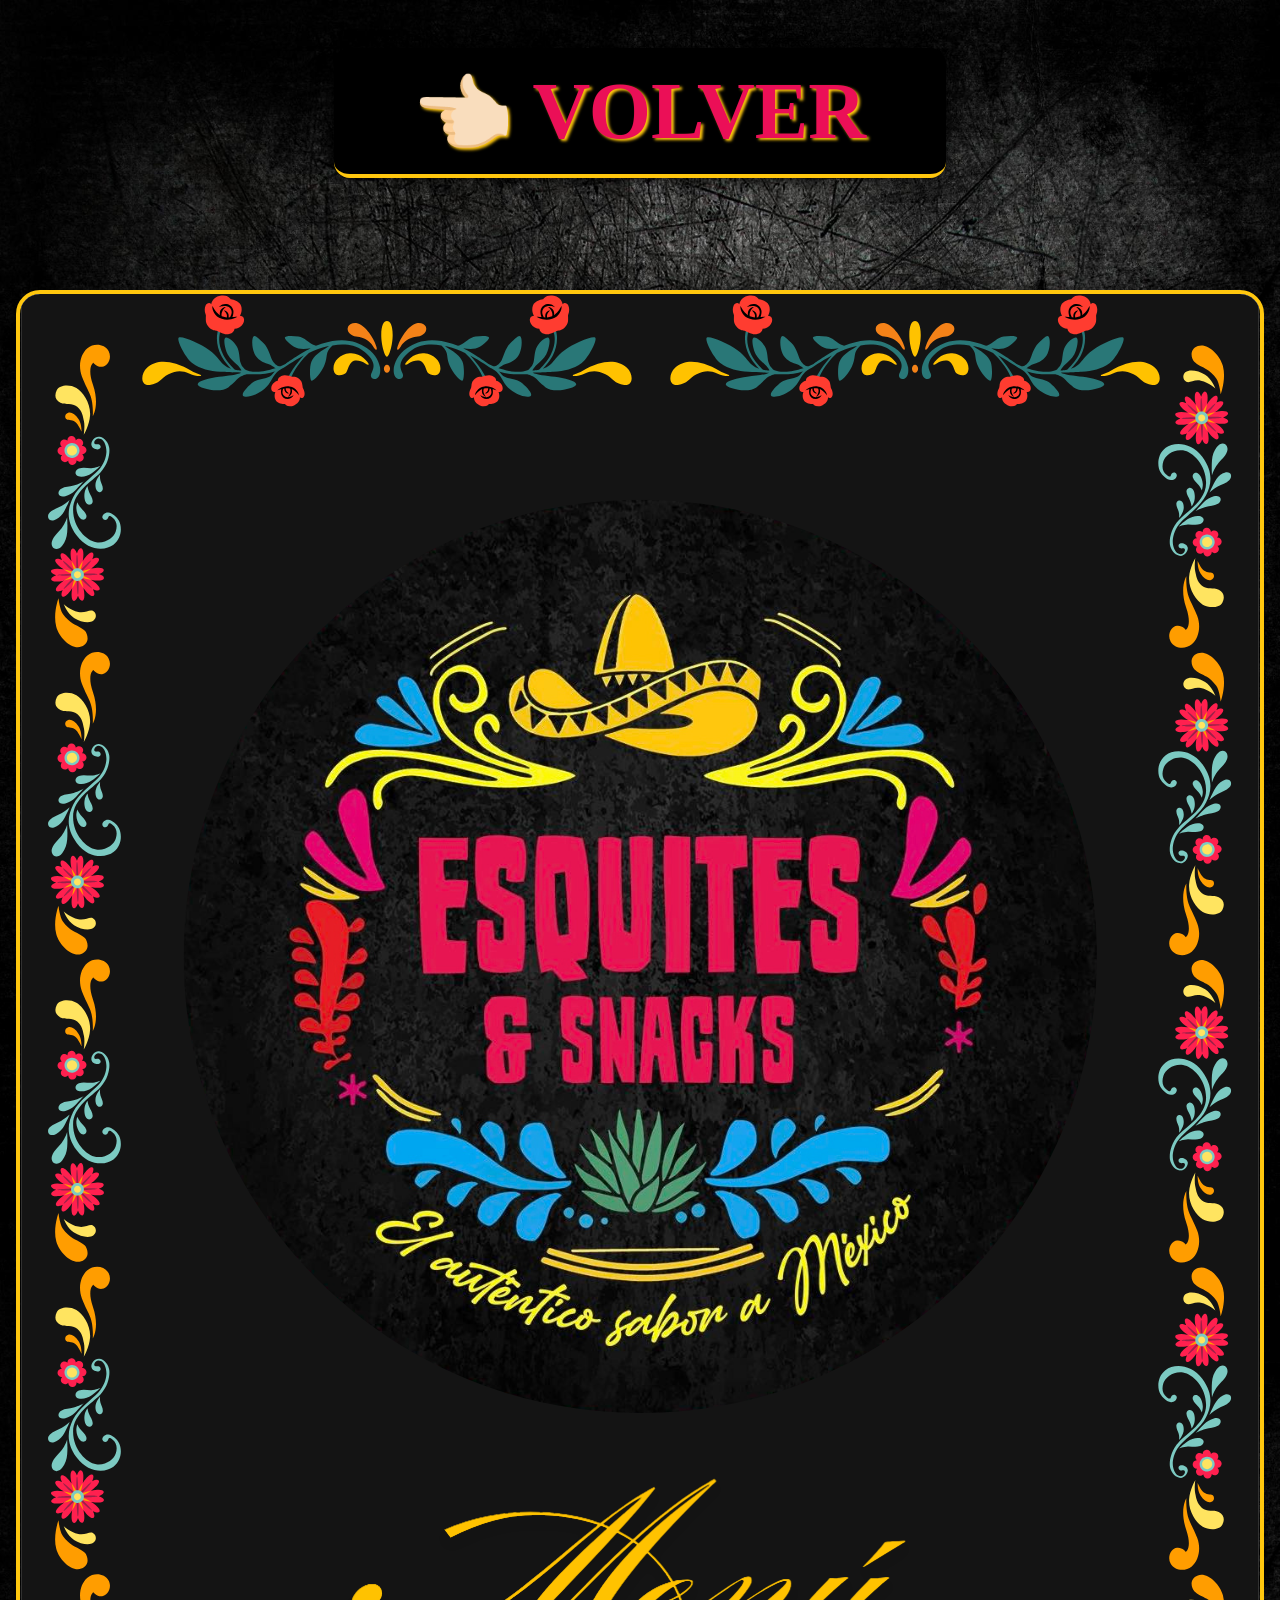
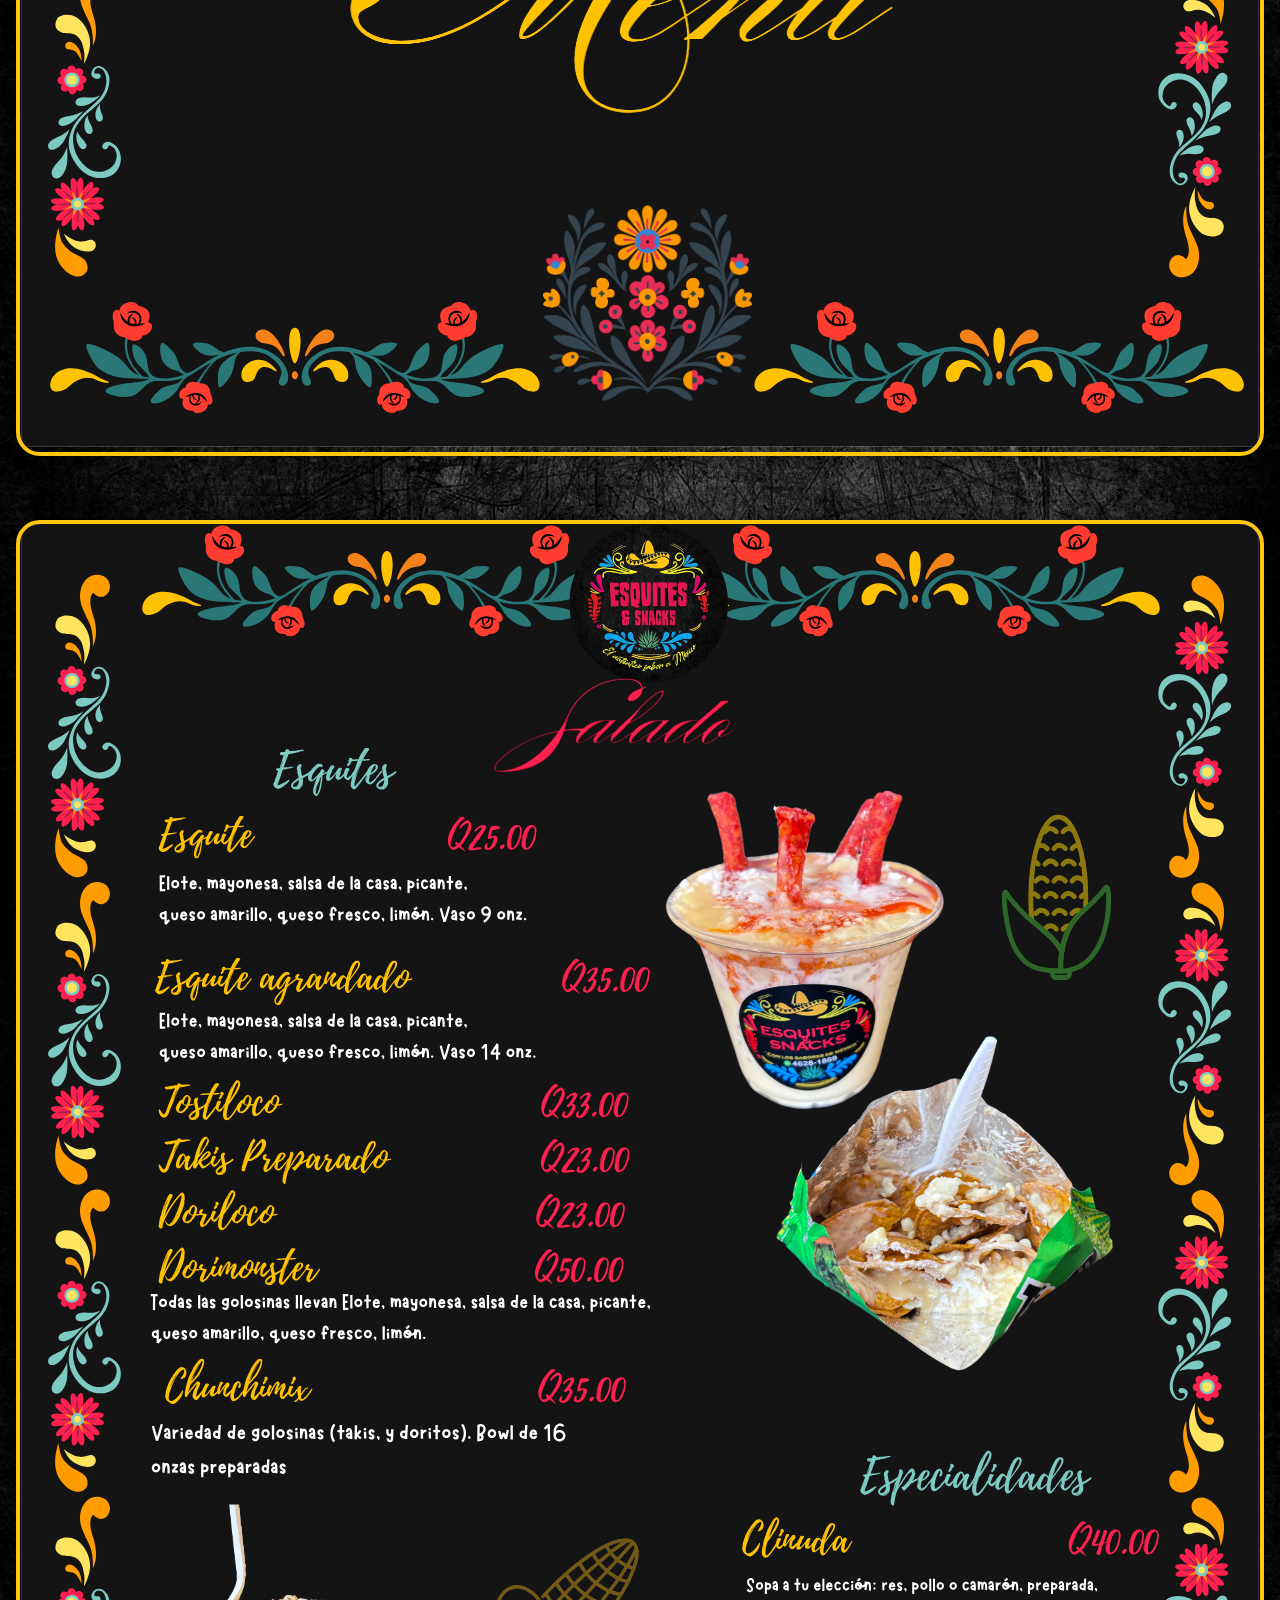
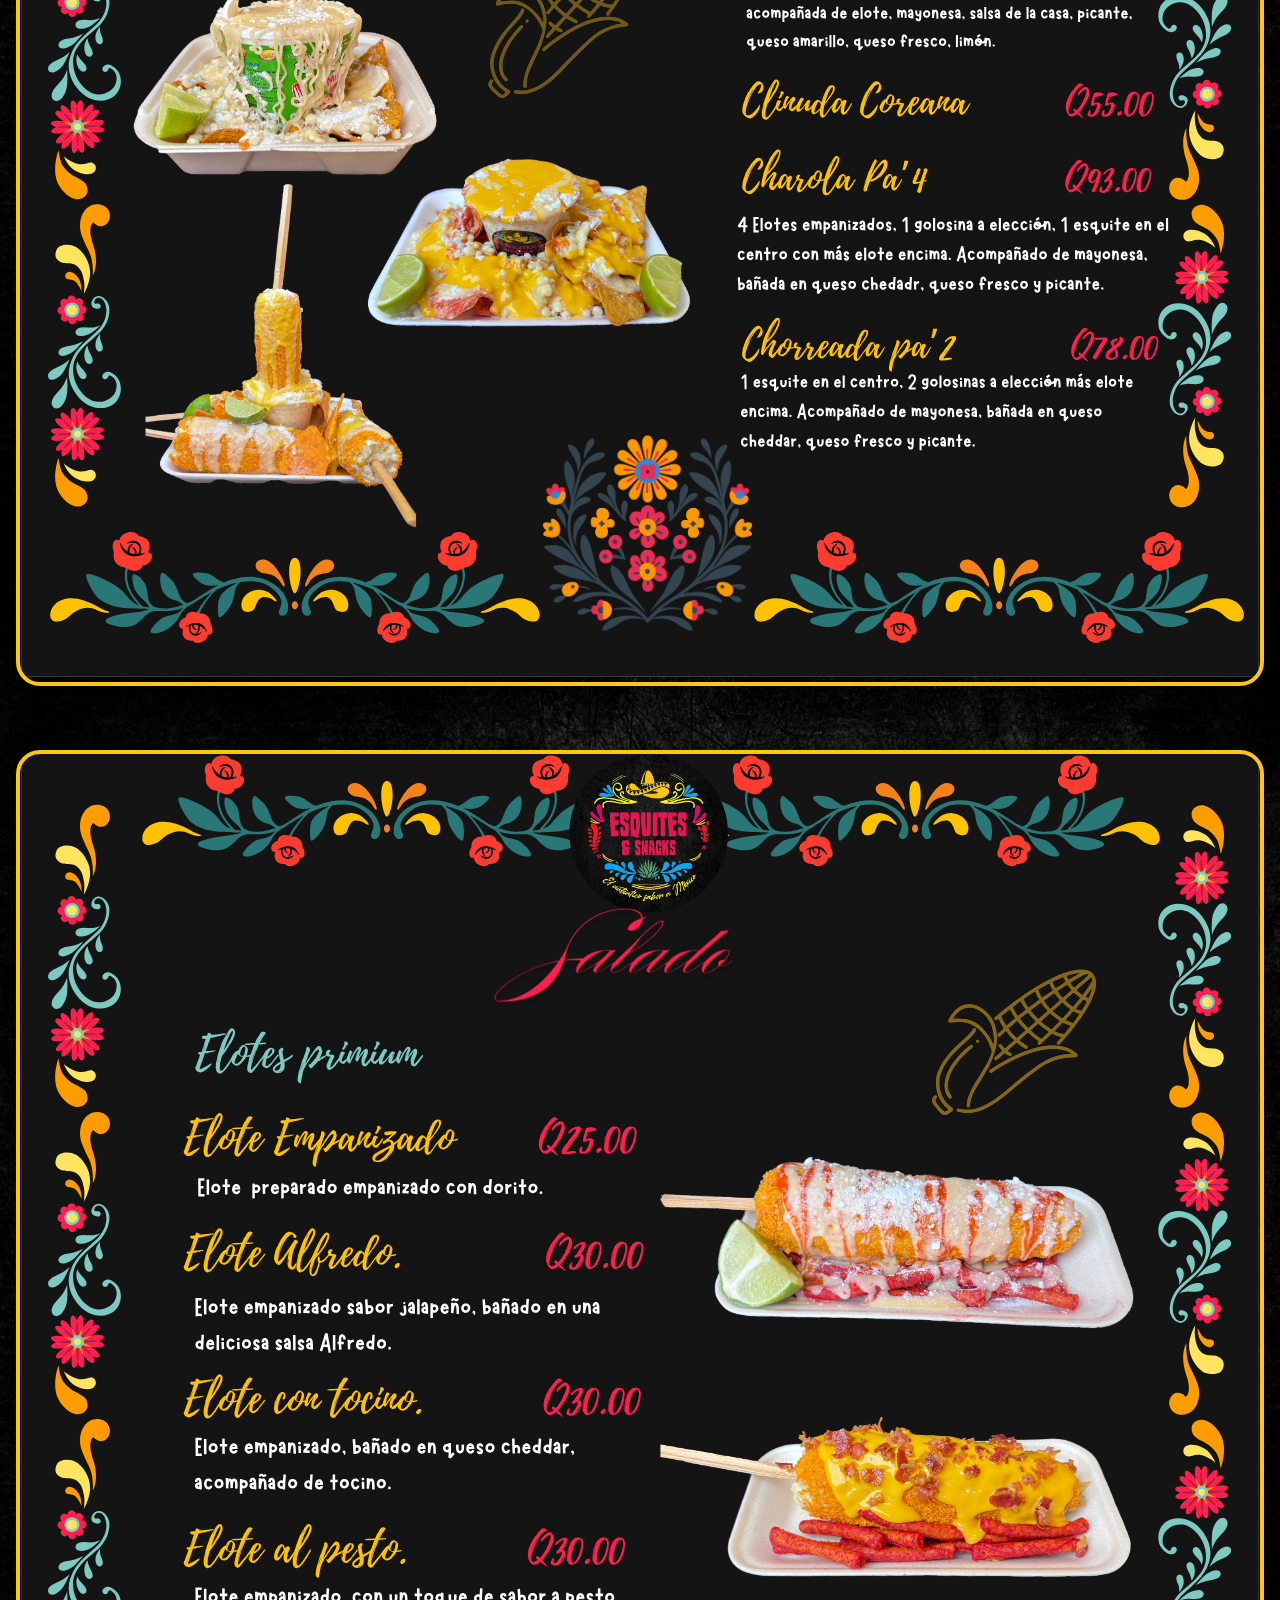
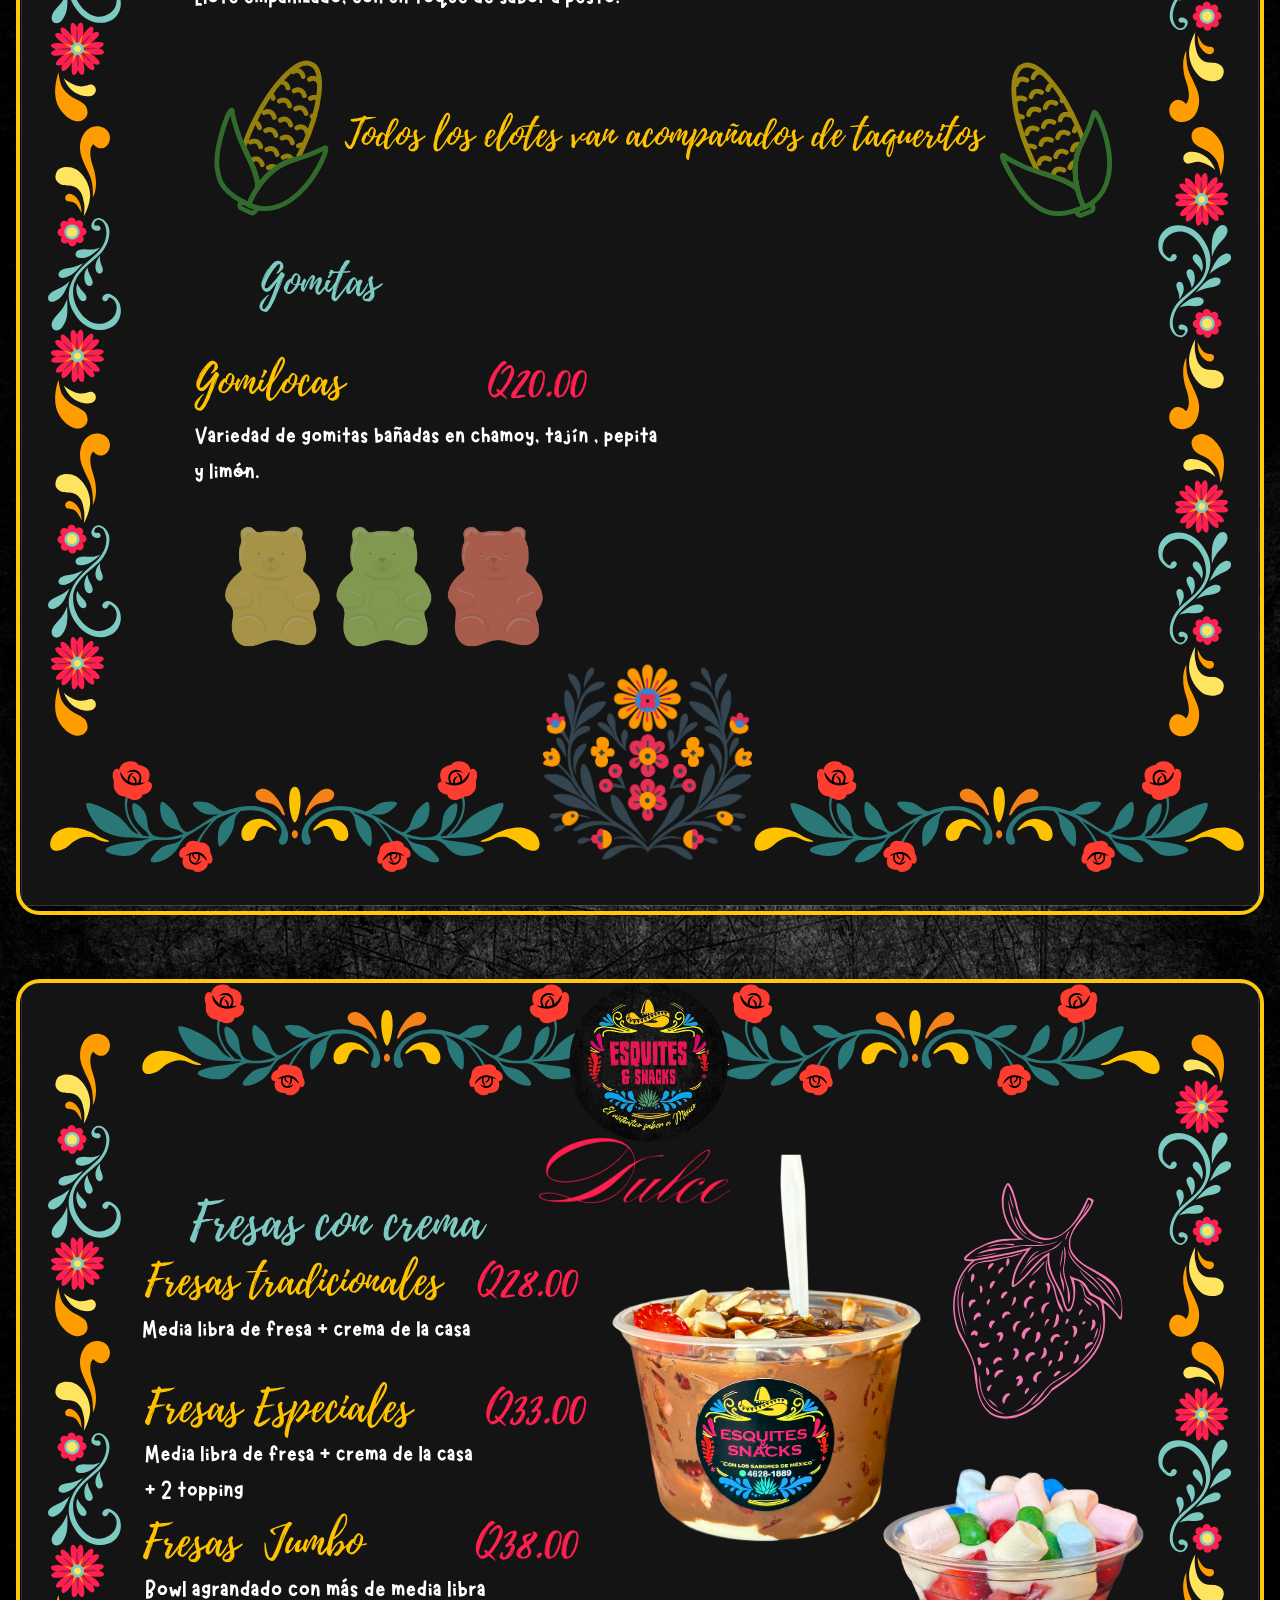
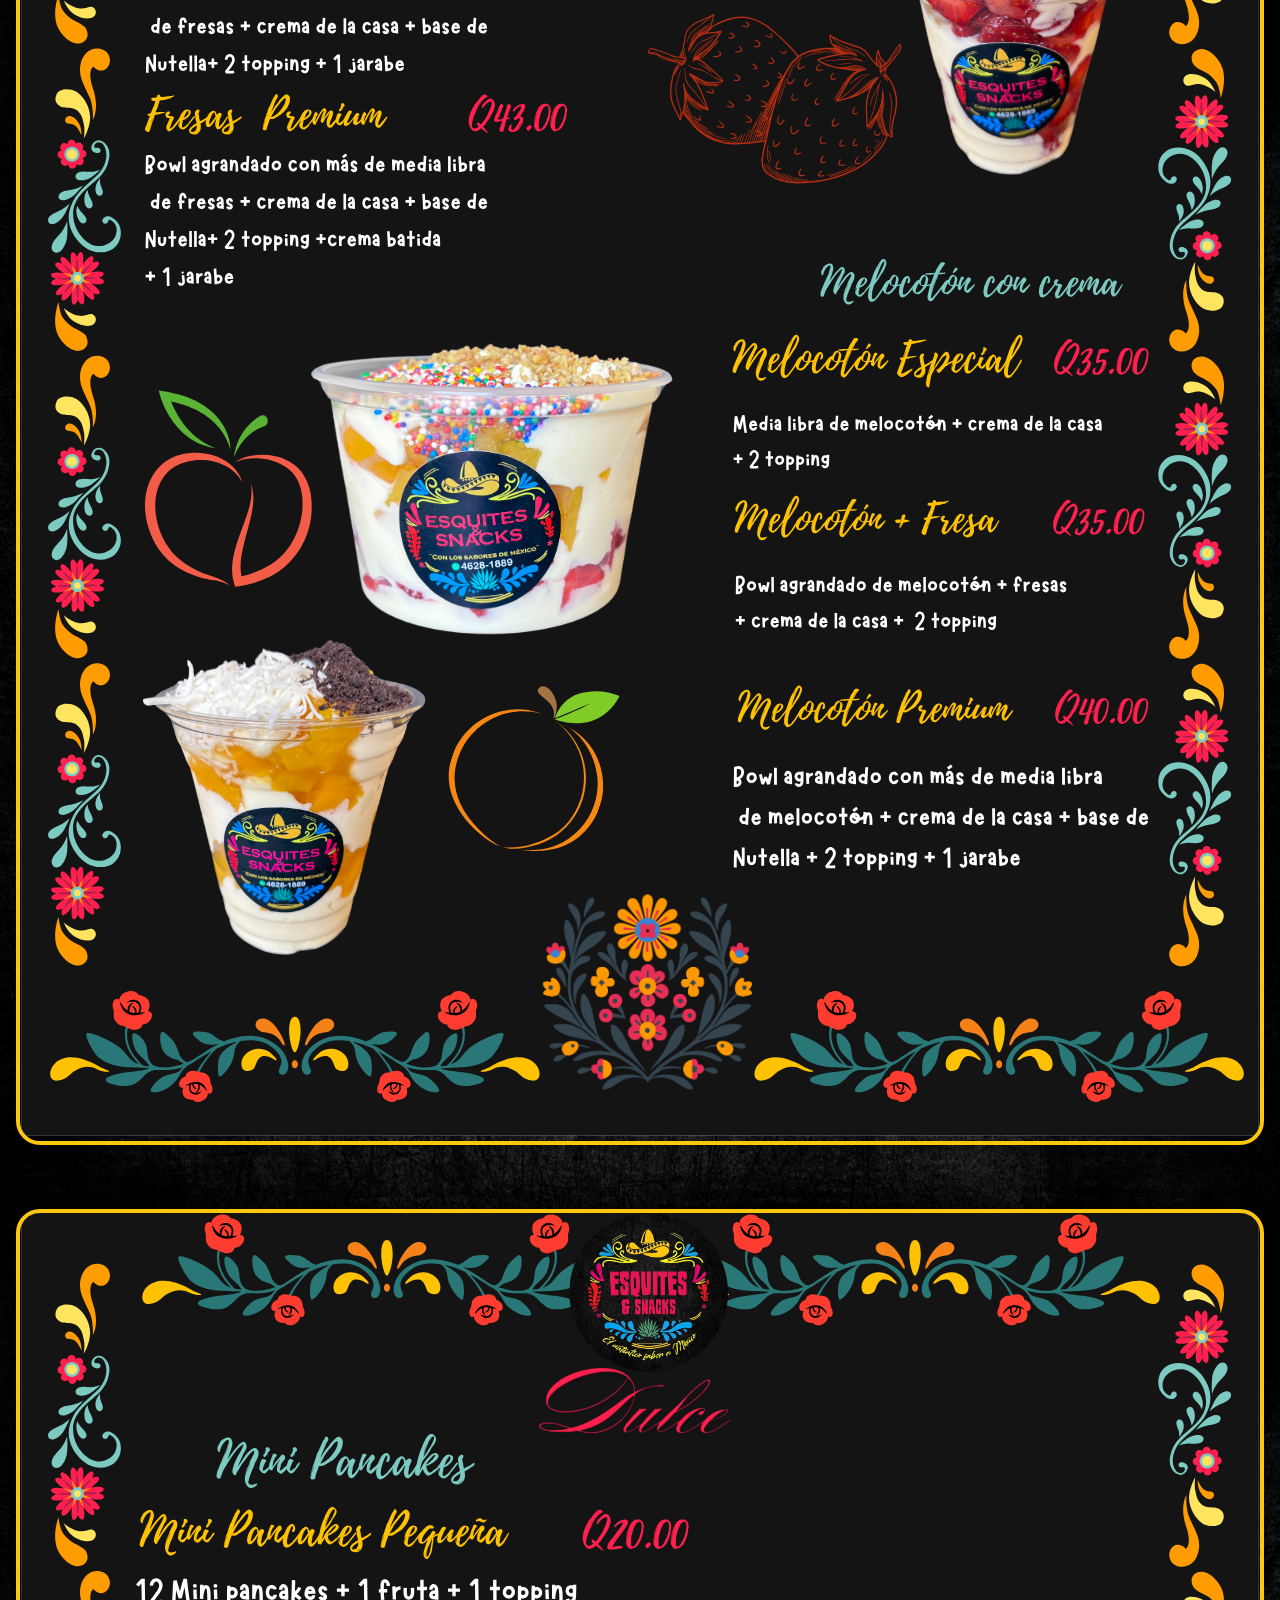
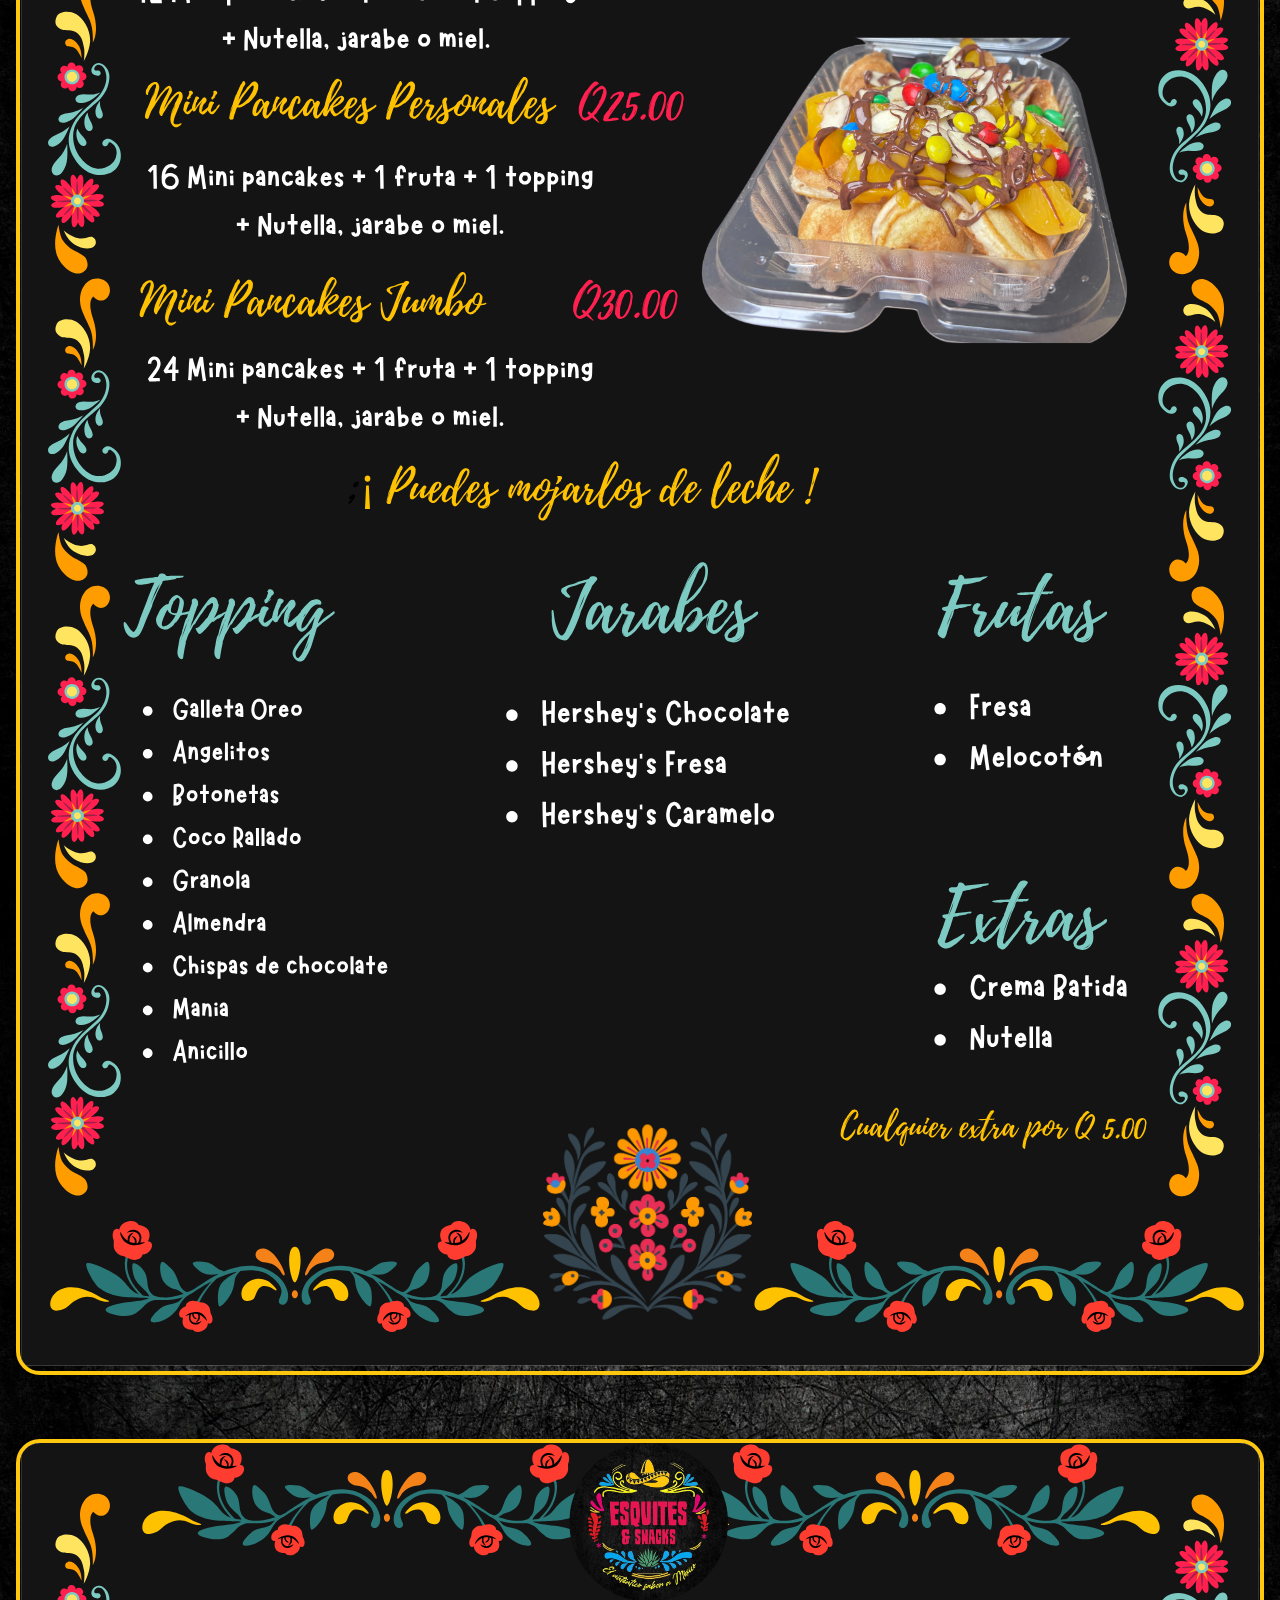
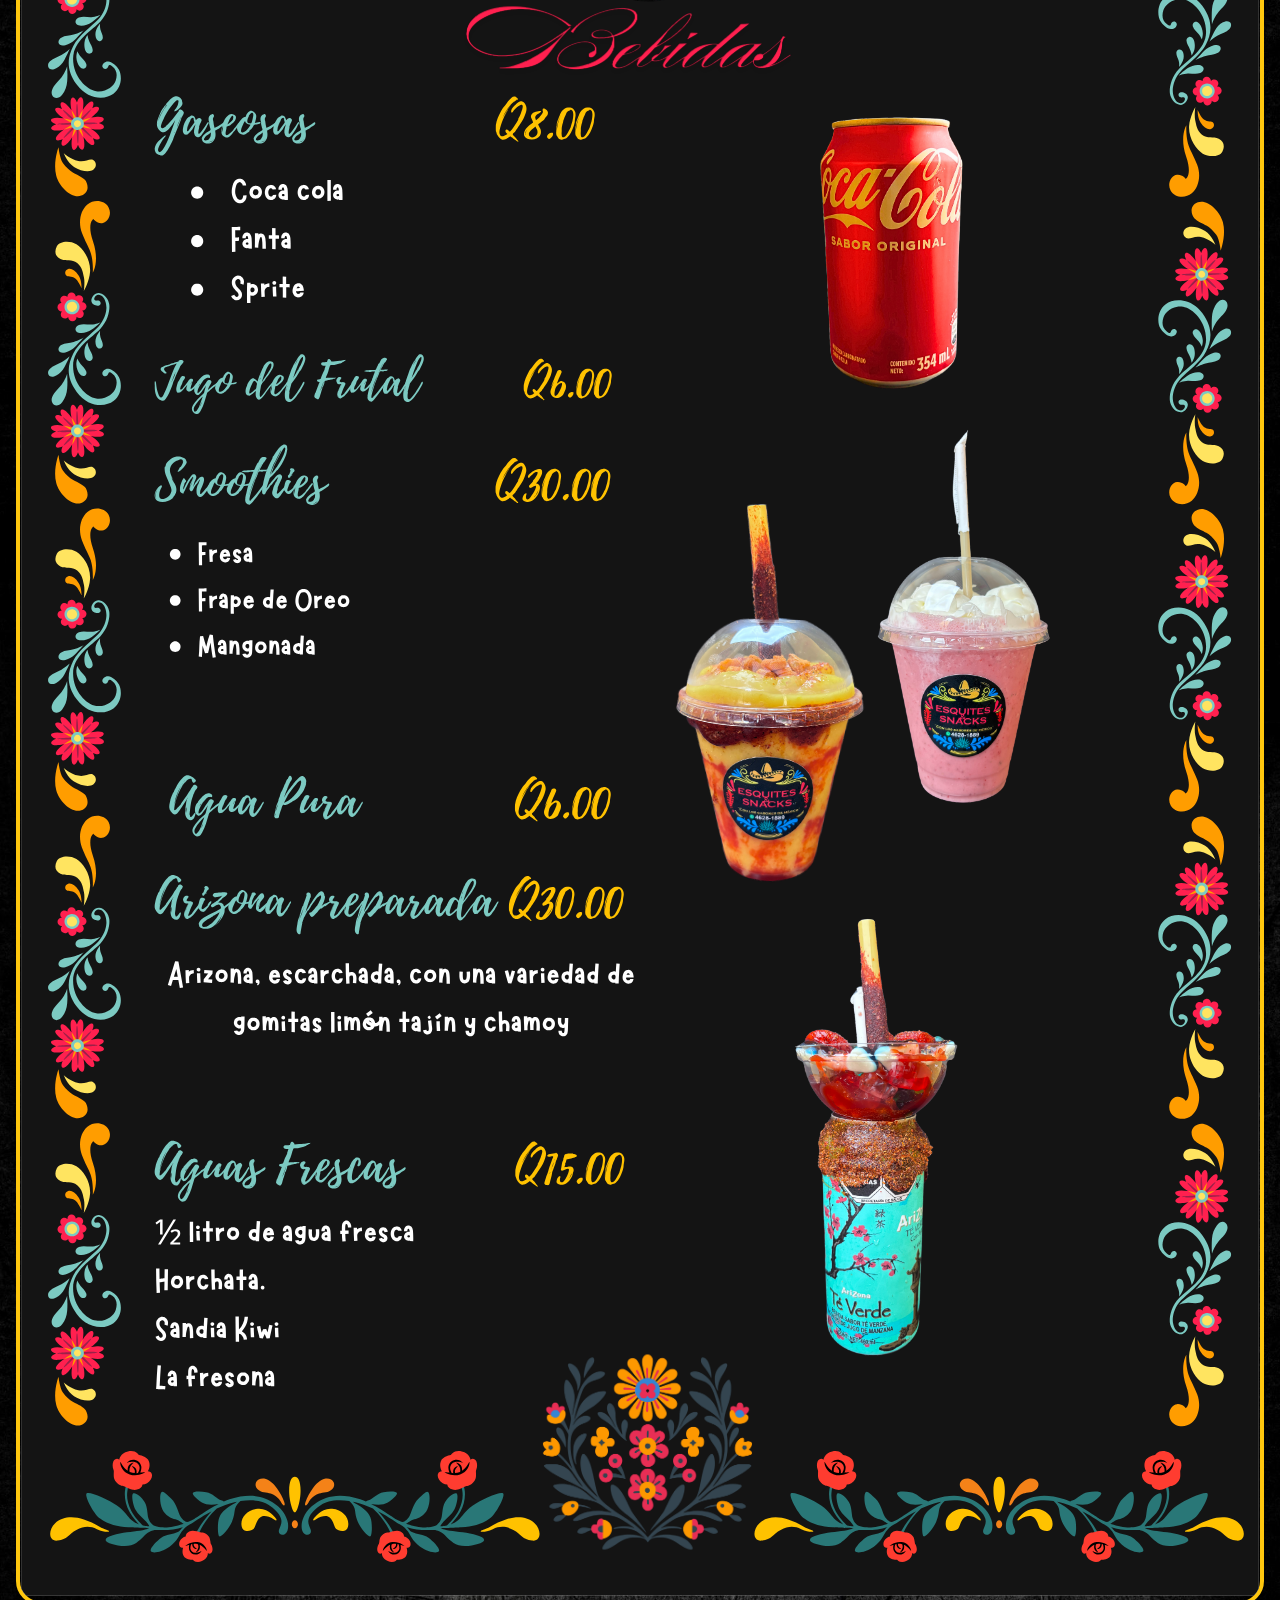
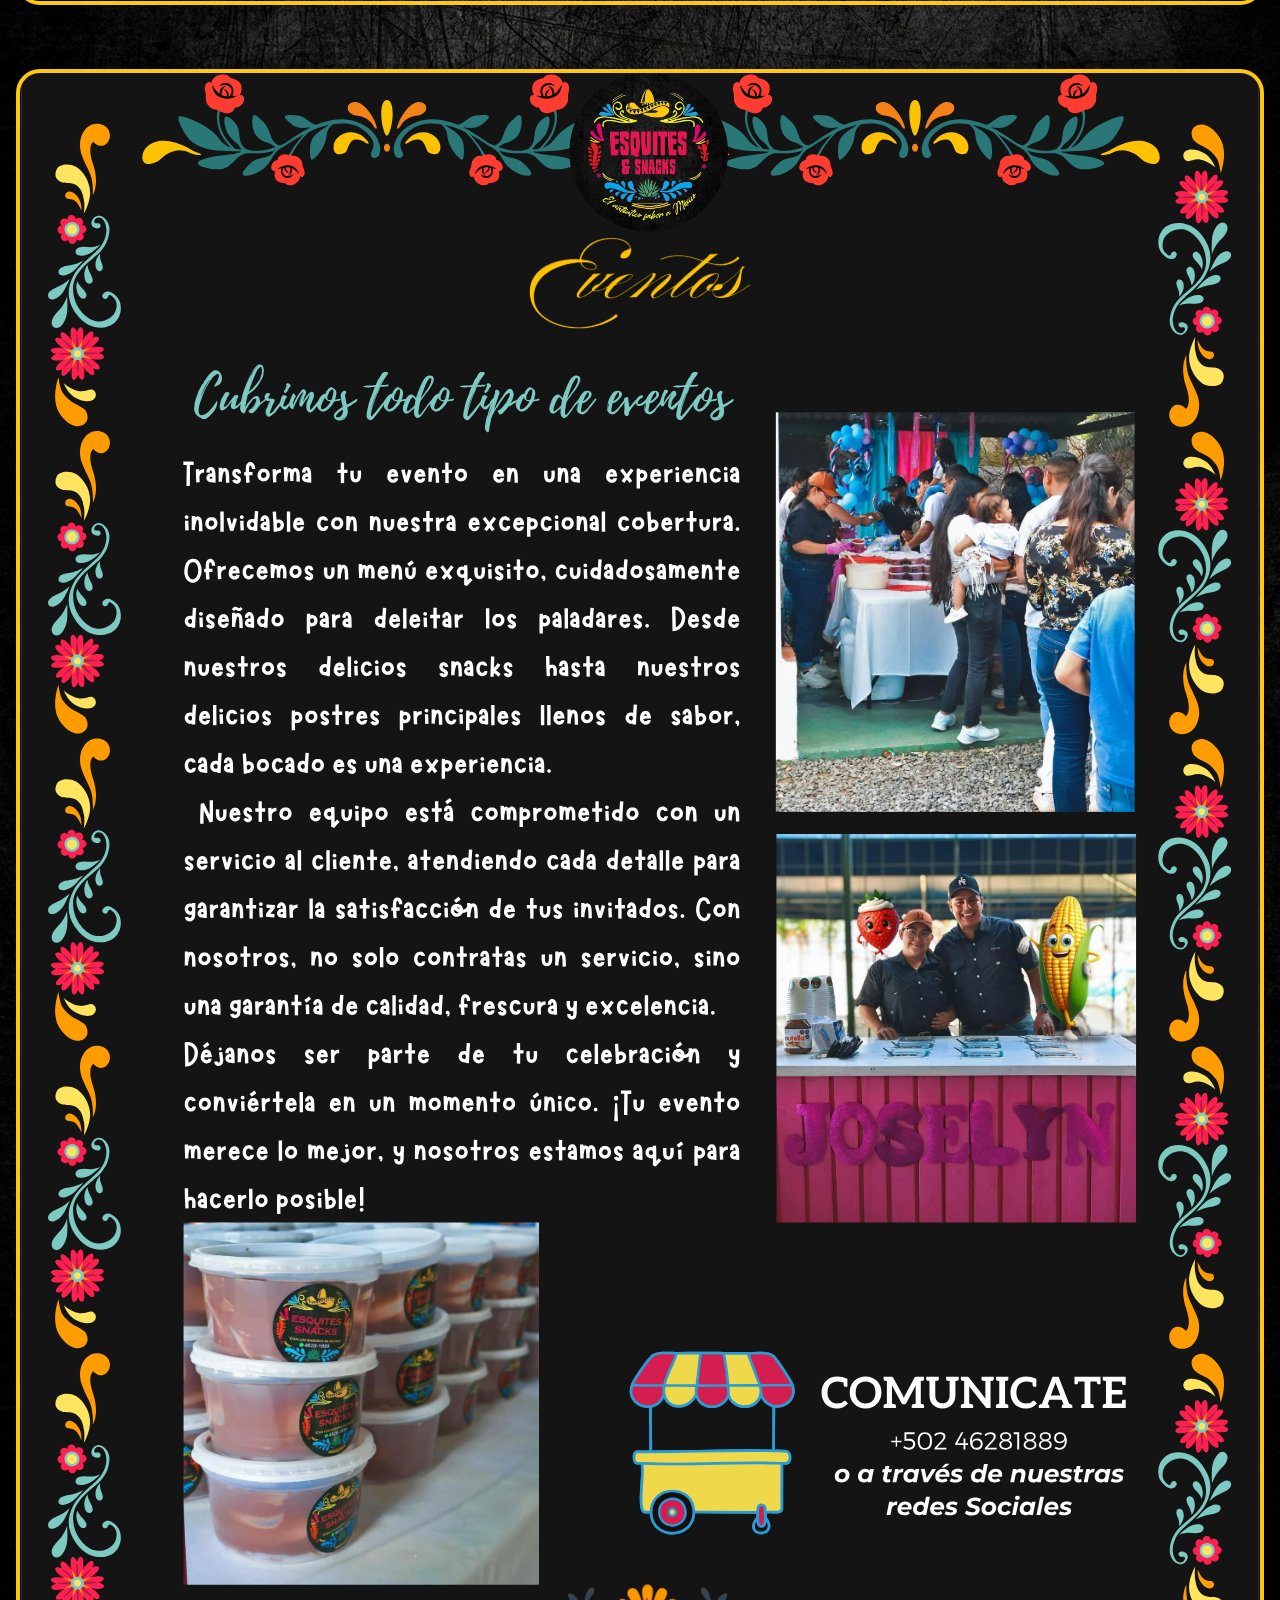
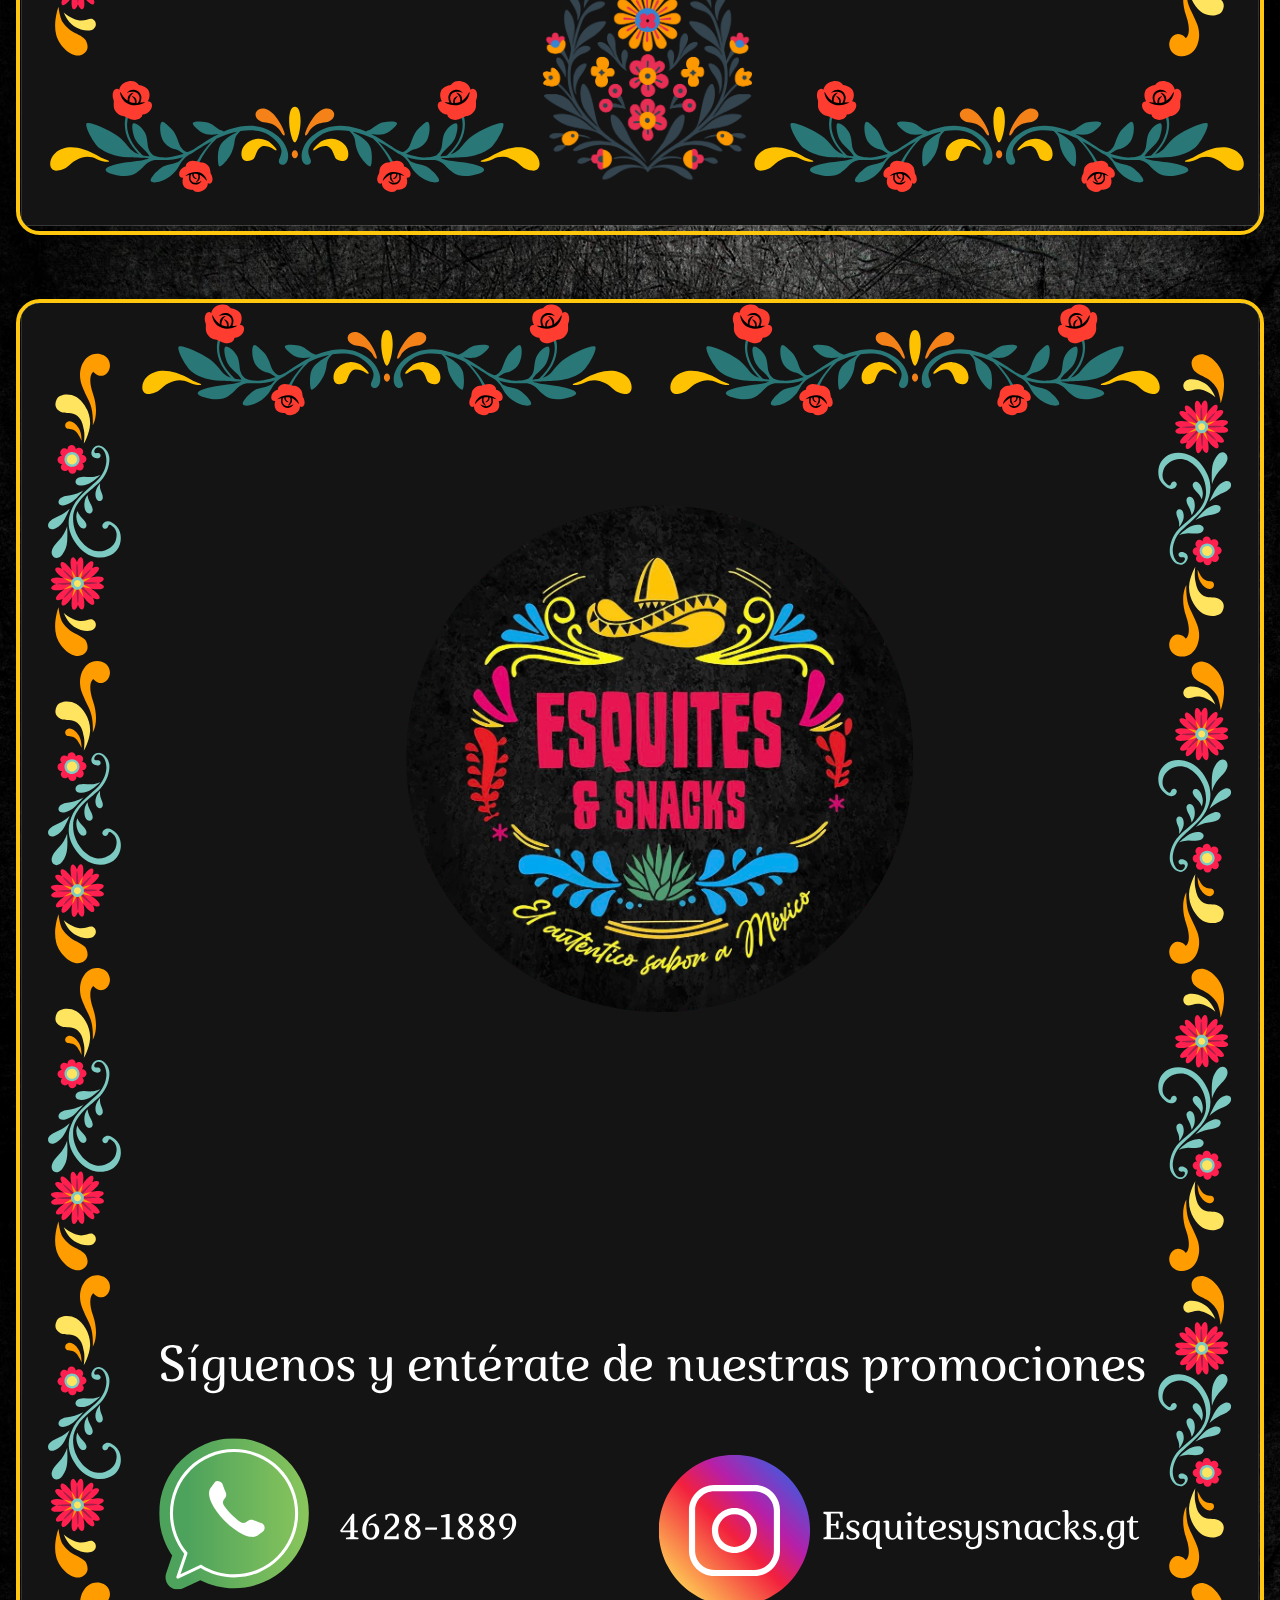
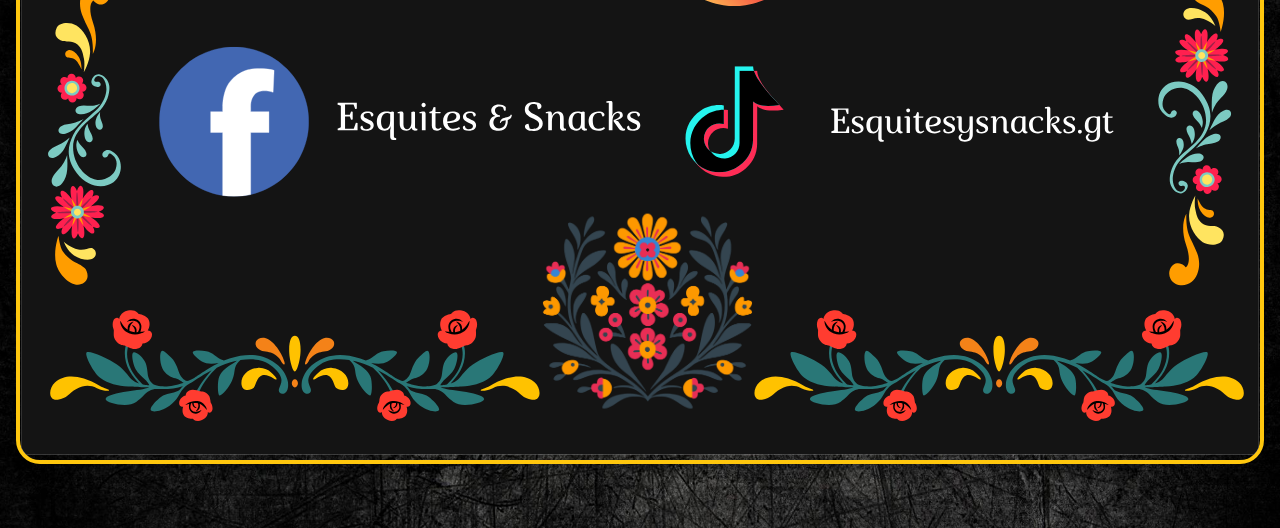
==== menu.html @ 77c2f8be "Only simple show menu" ====
<!DOCTYPE html>
<html lang="es">

<head>
    <meta charset="UTF-8">
    <title>ESQUITES & SNACKS - Menu</title>
    <link rel="stylesheet" href="/css/menu.css">
</head>

<body>

    <div class="button-container">
        <a href="/index.html">👈🏻 Volver</a>
    </div>

    <div class="book" id="book">
        <div class="page"><img src="/img/Page-01.svg" alt="Portada"></div>
        <div class="page"><img src="/img/Page-02.svg" alt="Página 1"></div>
        <div class="page"><img src="/img/Page-03.svg" alt="Página 2"></div>
        <div class="page"><img src="/img/Page-04.svg" alt="Página 3"></div>
        <div class="page"><img src="/img/Page-05.svg" alt="Página 3"></div>
        <div class="page"><img src="/img/Page-06.svg" alt="Página 3"></div>
        <div class="page"><img src="/img/Page-07.svg" alt="Página 3"></div>
        <div class="page"><img src="/img/Page-08.svg" alt="Contraportada"></div>
    </div>

    <script></script>

</body>

</html>
---- css/menu.css ----
body {
    padding: 0;
    margin: 0;
    background-color: #8a8a8a;
    display: flex;
    justify-content: center;
    flex-direction: column;
    background-image: url(../img/background_lg.jpg);
    background-repeat: repeat-y;
    background-size: contain;
}

.book {
    padding: 0 1rem;
}

.book .page {
    margin: 4rem 0;
    box-shadow: 0 0 1rem rgba(0, 0, 0, 0.5);
    border-radius: 1.5rem;
    overflow: hidden;
    border: .3rem solid #ffc70e;
}

.book .page img {
    width: 100%;
}

.button-container {
    display: flex;
    justify-content: center;
    align-items: center;
    margin: 3rem 0;
    padding: 0;
}

.button-container a {
    text-decoration: unset;
    text-transform: uppercase;
    text-shadow: .15rem .15rem 3px #ffc70e;
    background: #000000;
    padding: 1rem 5rem;
    font-size: 5rem;
    font-weight: bold;
    color: #eb0f57;
    border-radius: 1rem;
    box-shadow: 0 0 1rem #000000;
    border-bottom: .3rem solid #ffc70e;
}
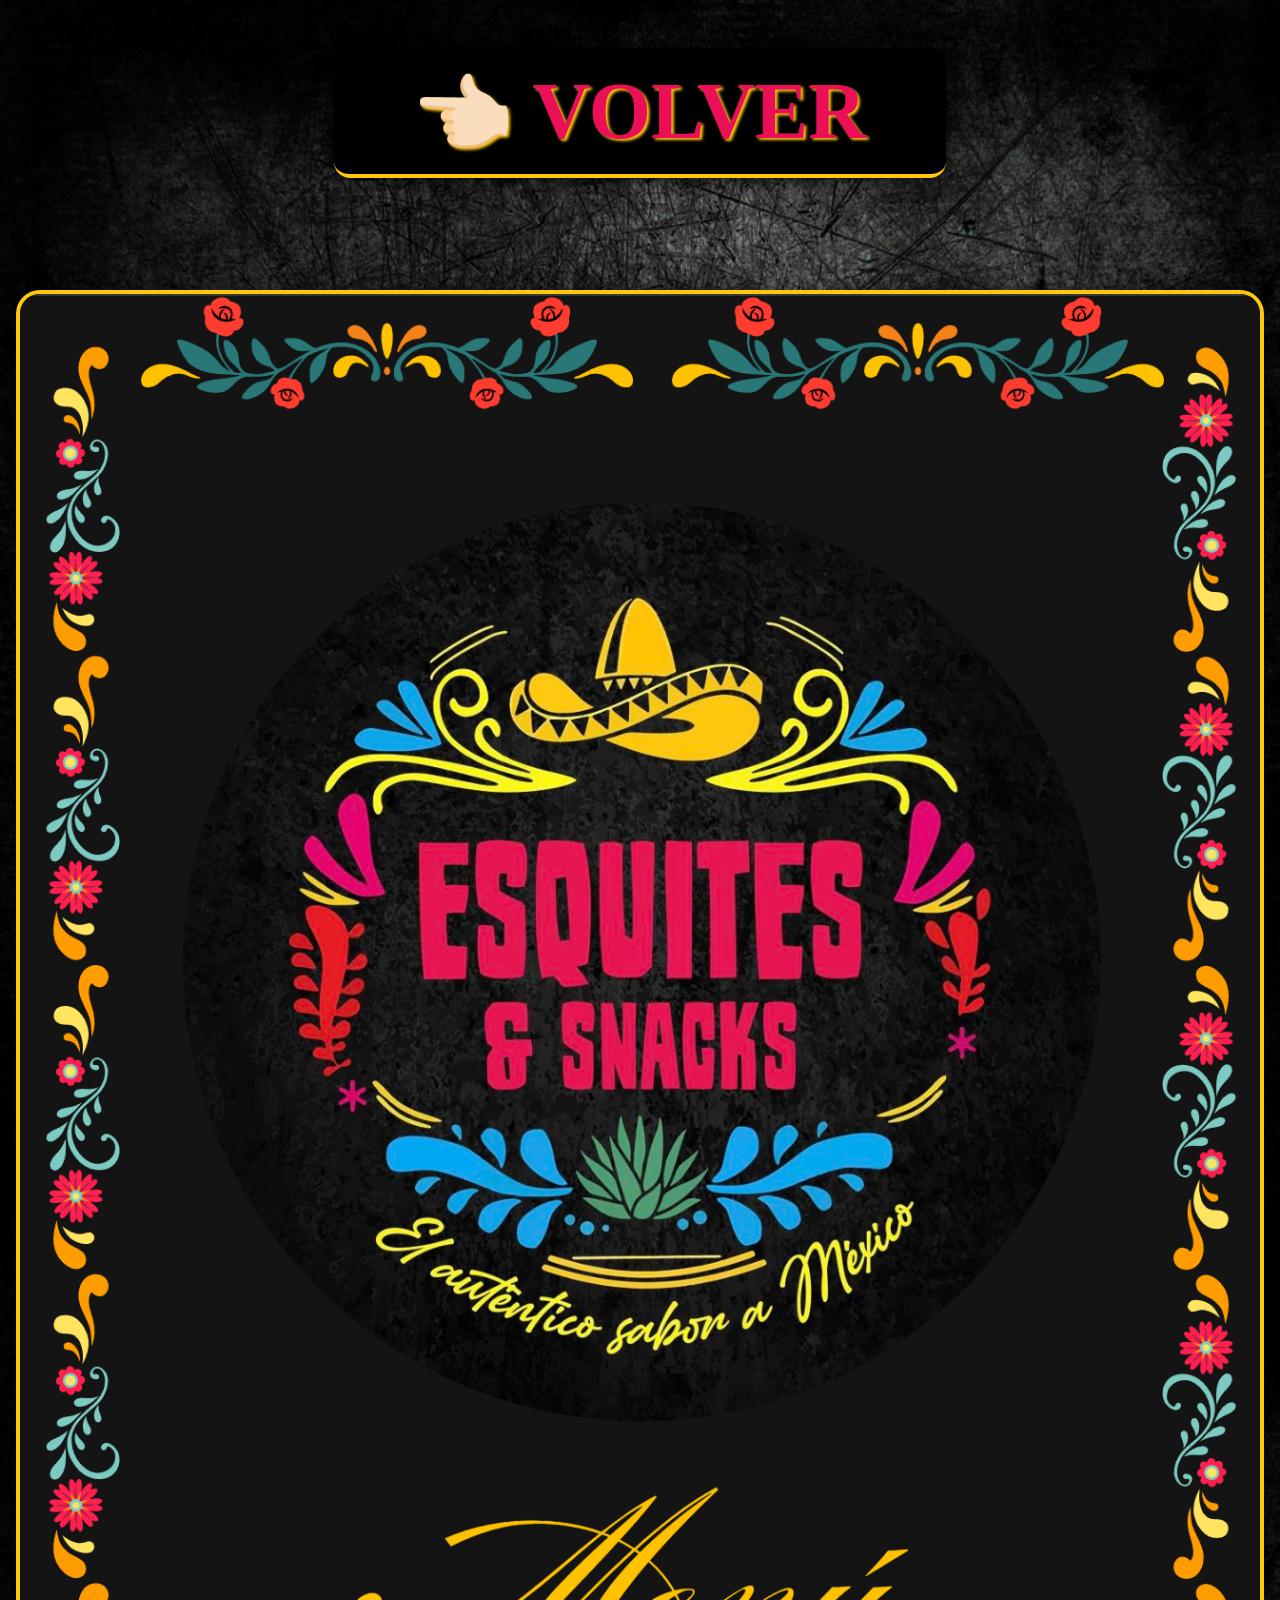
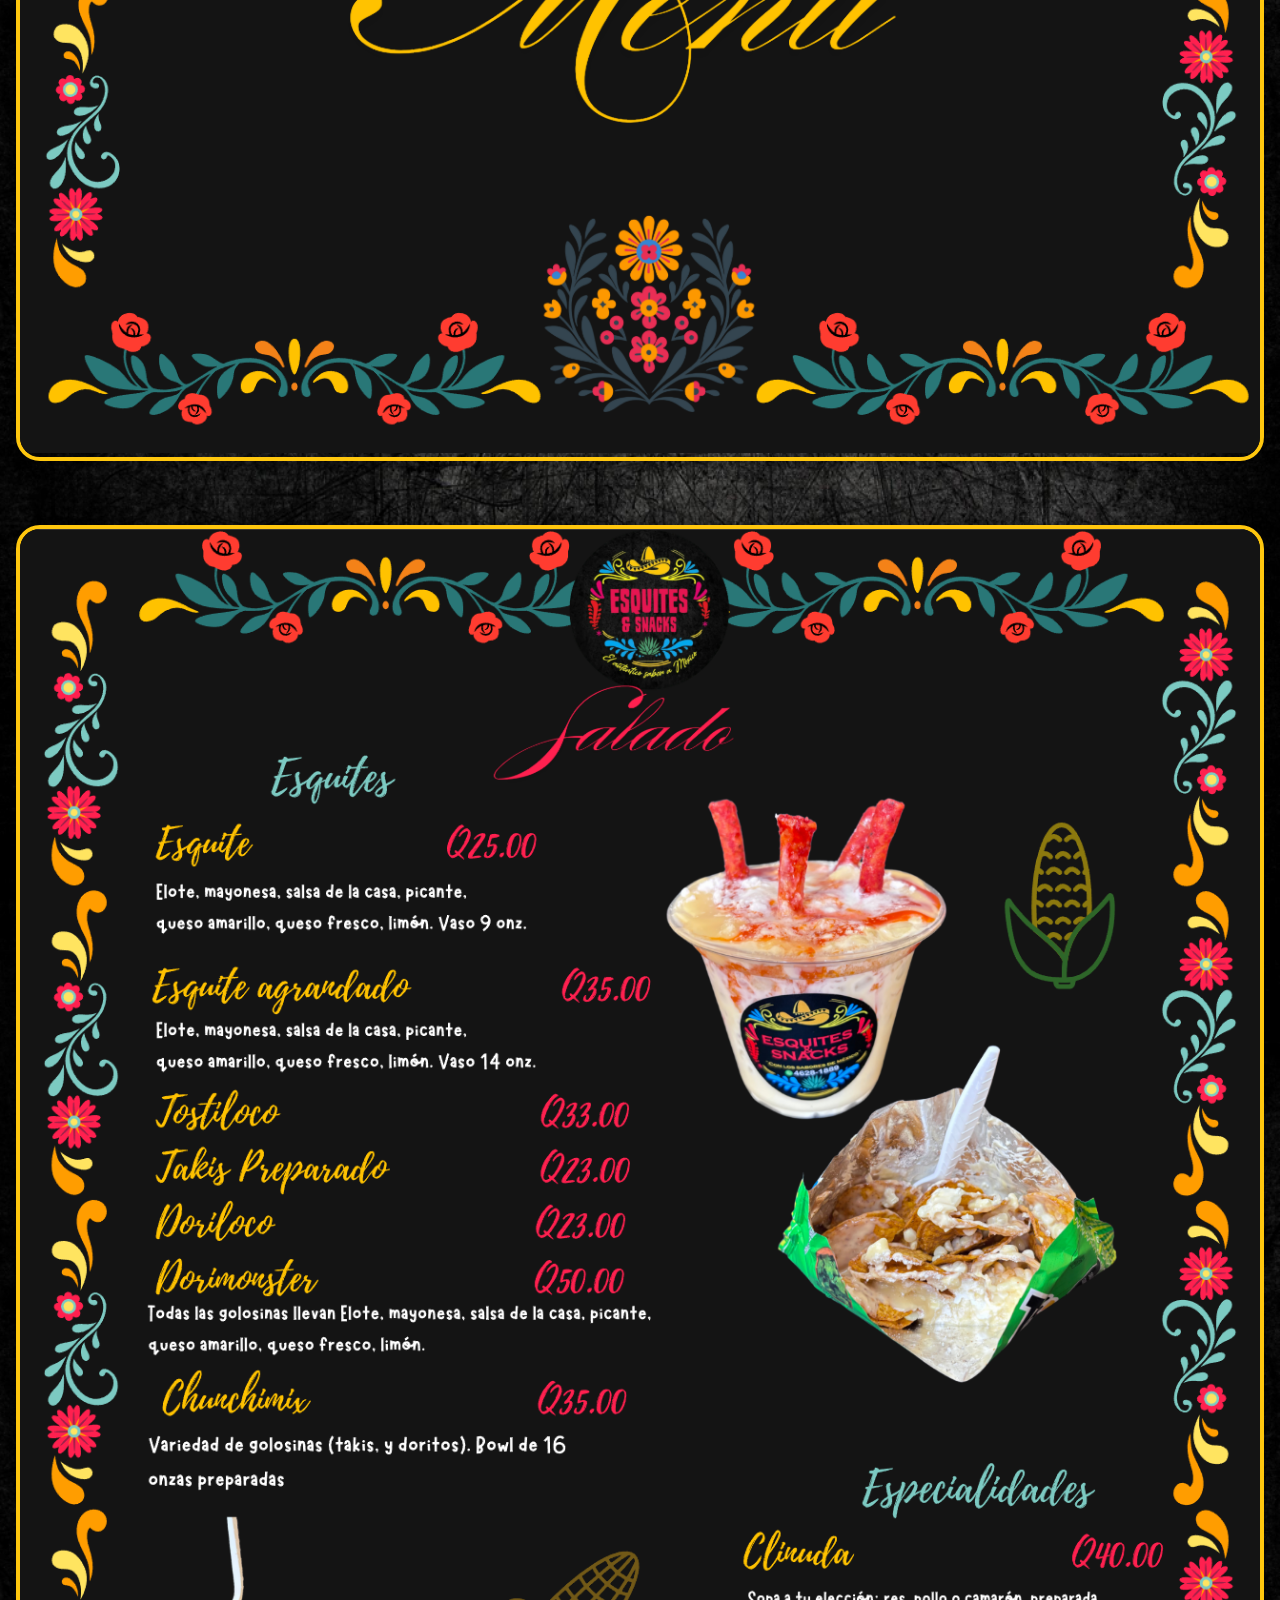
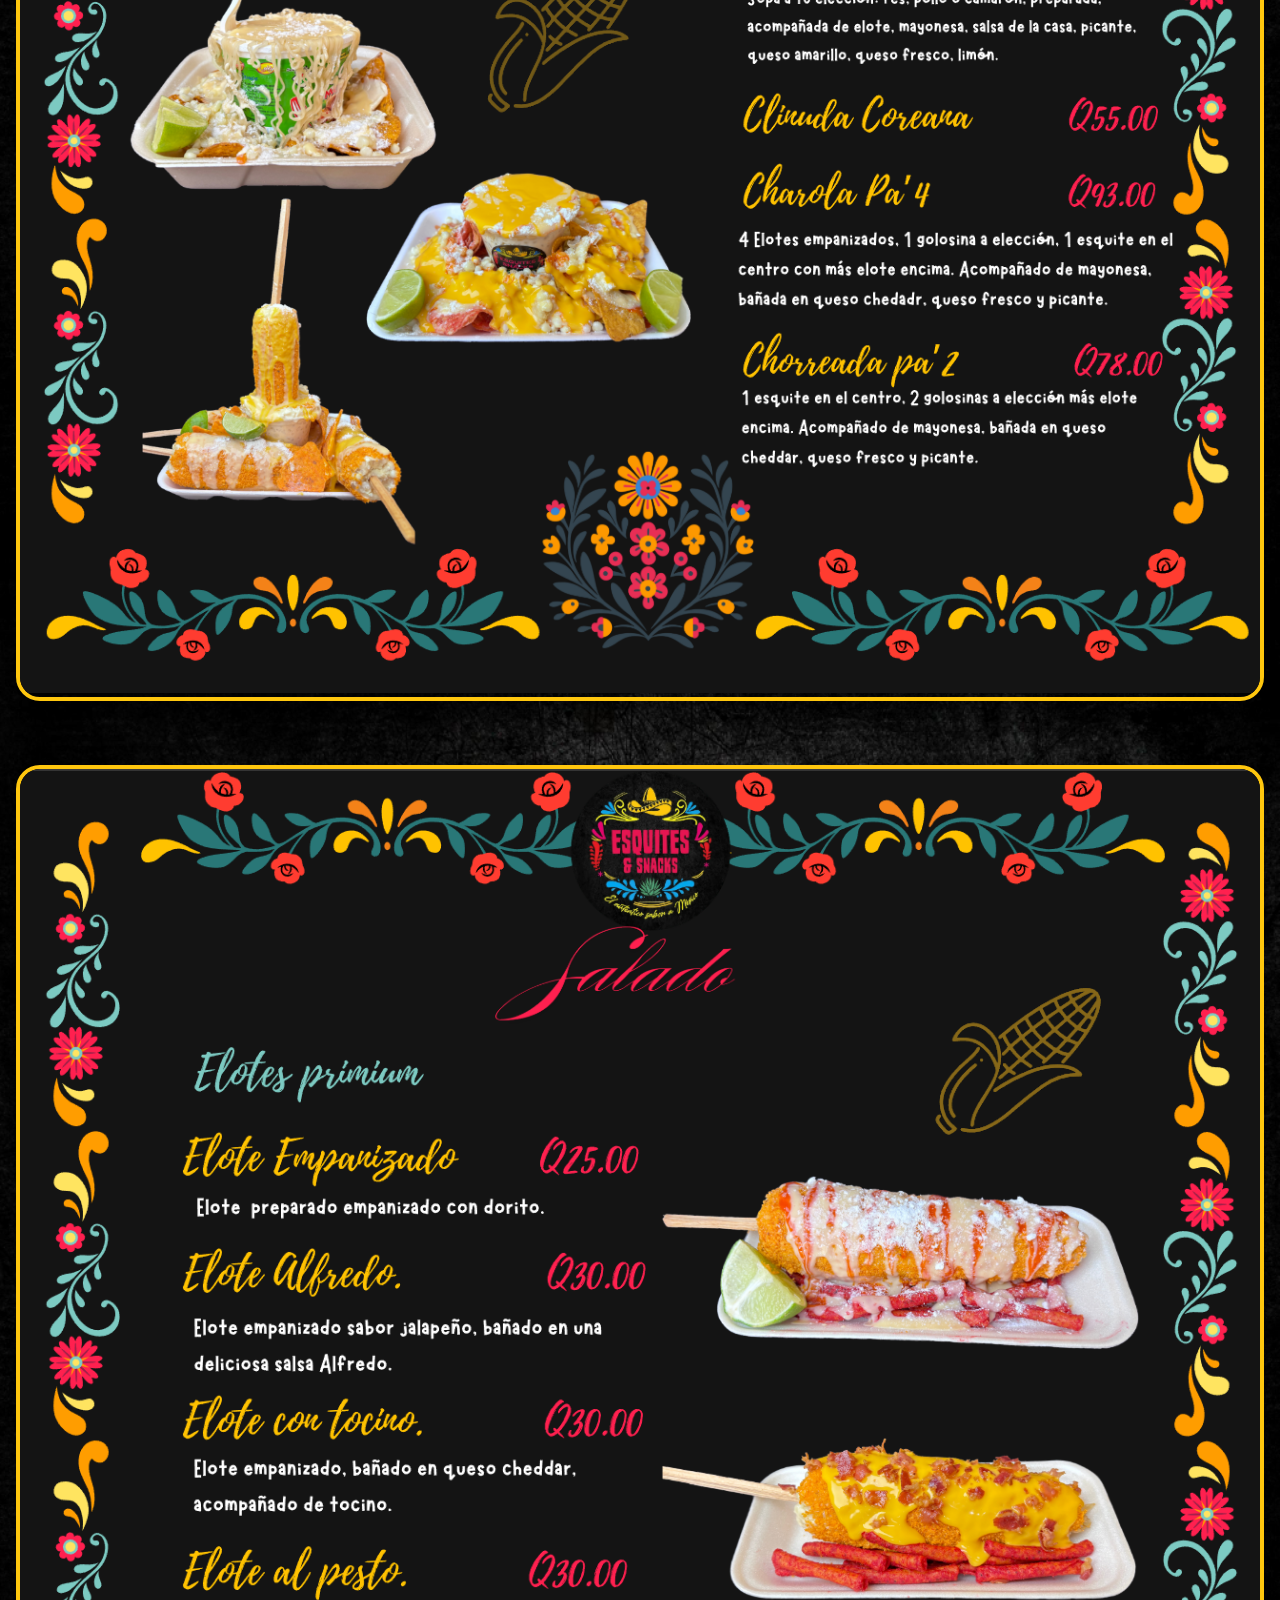
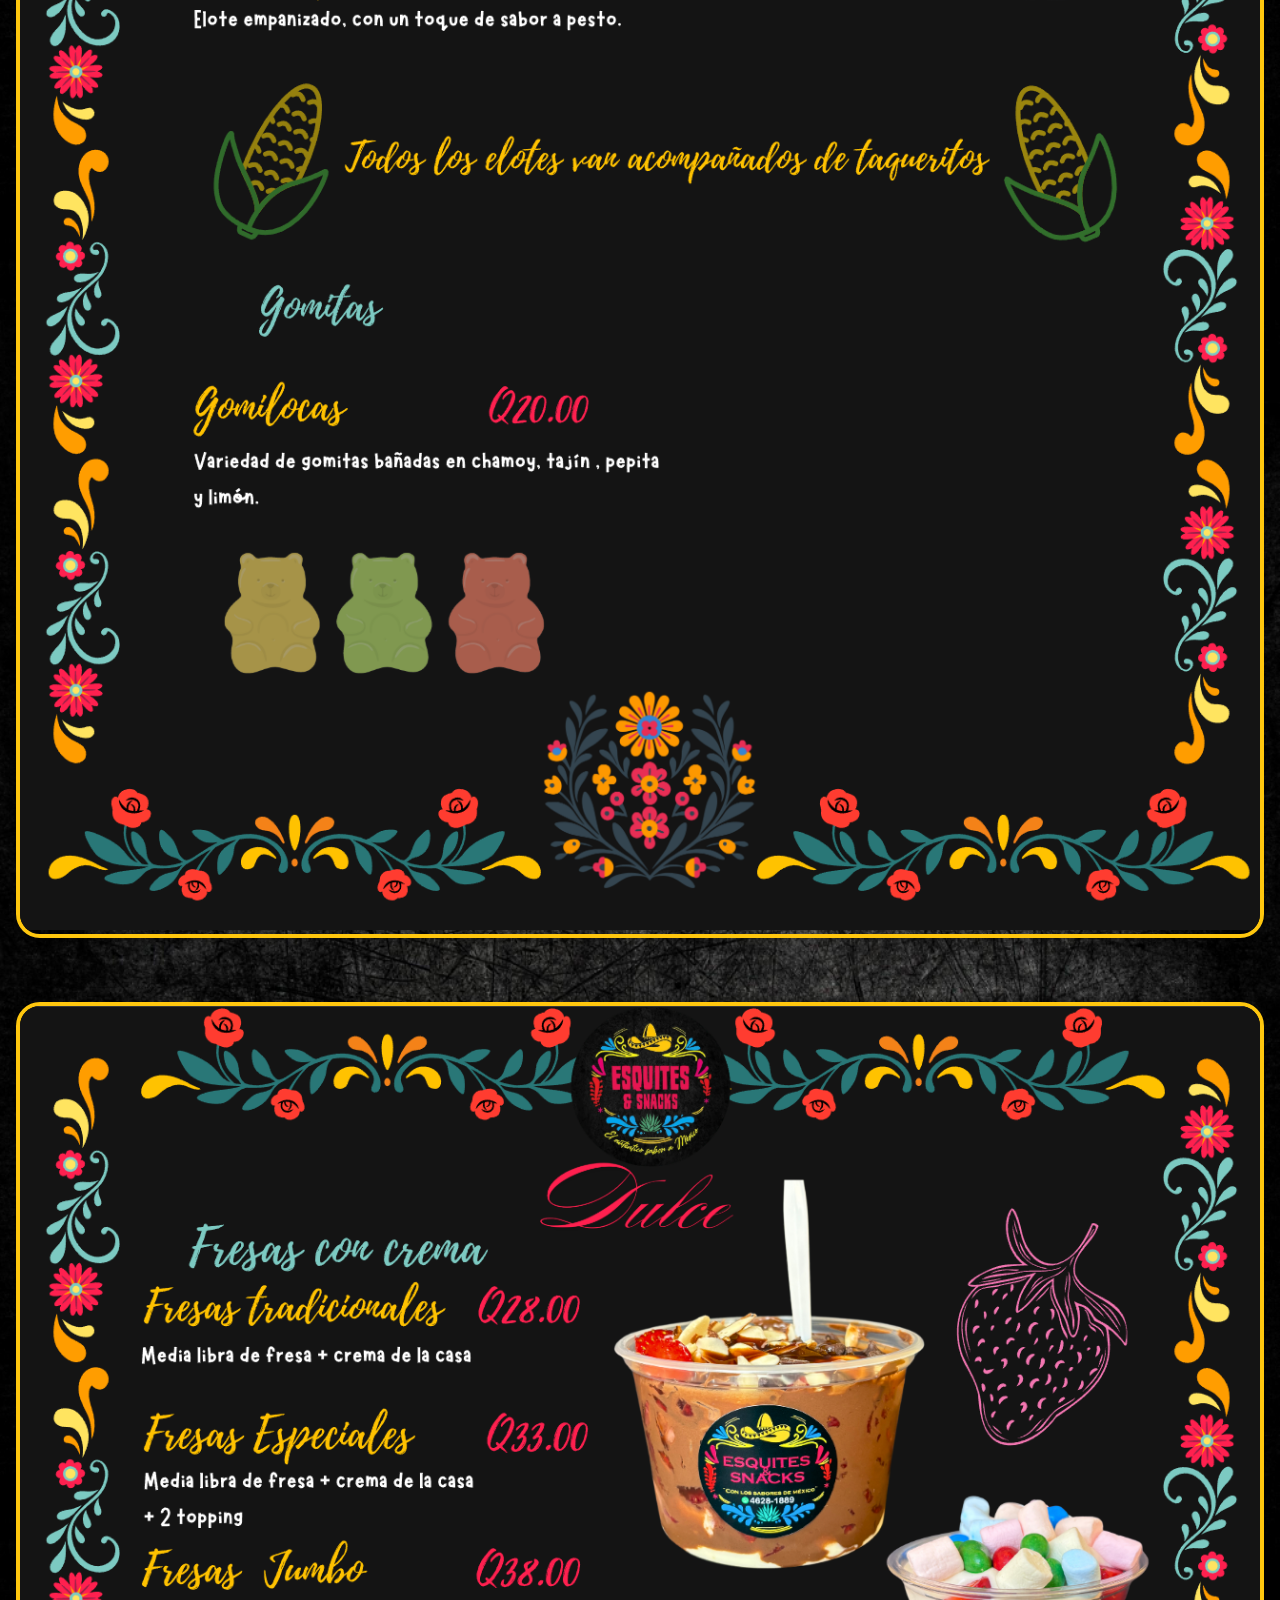
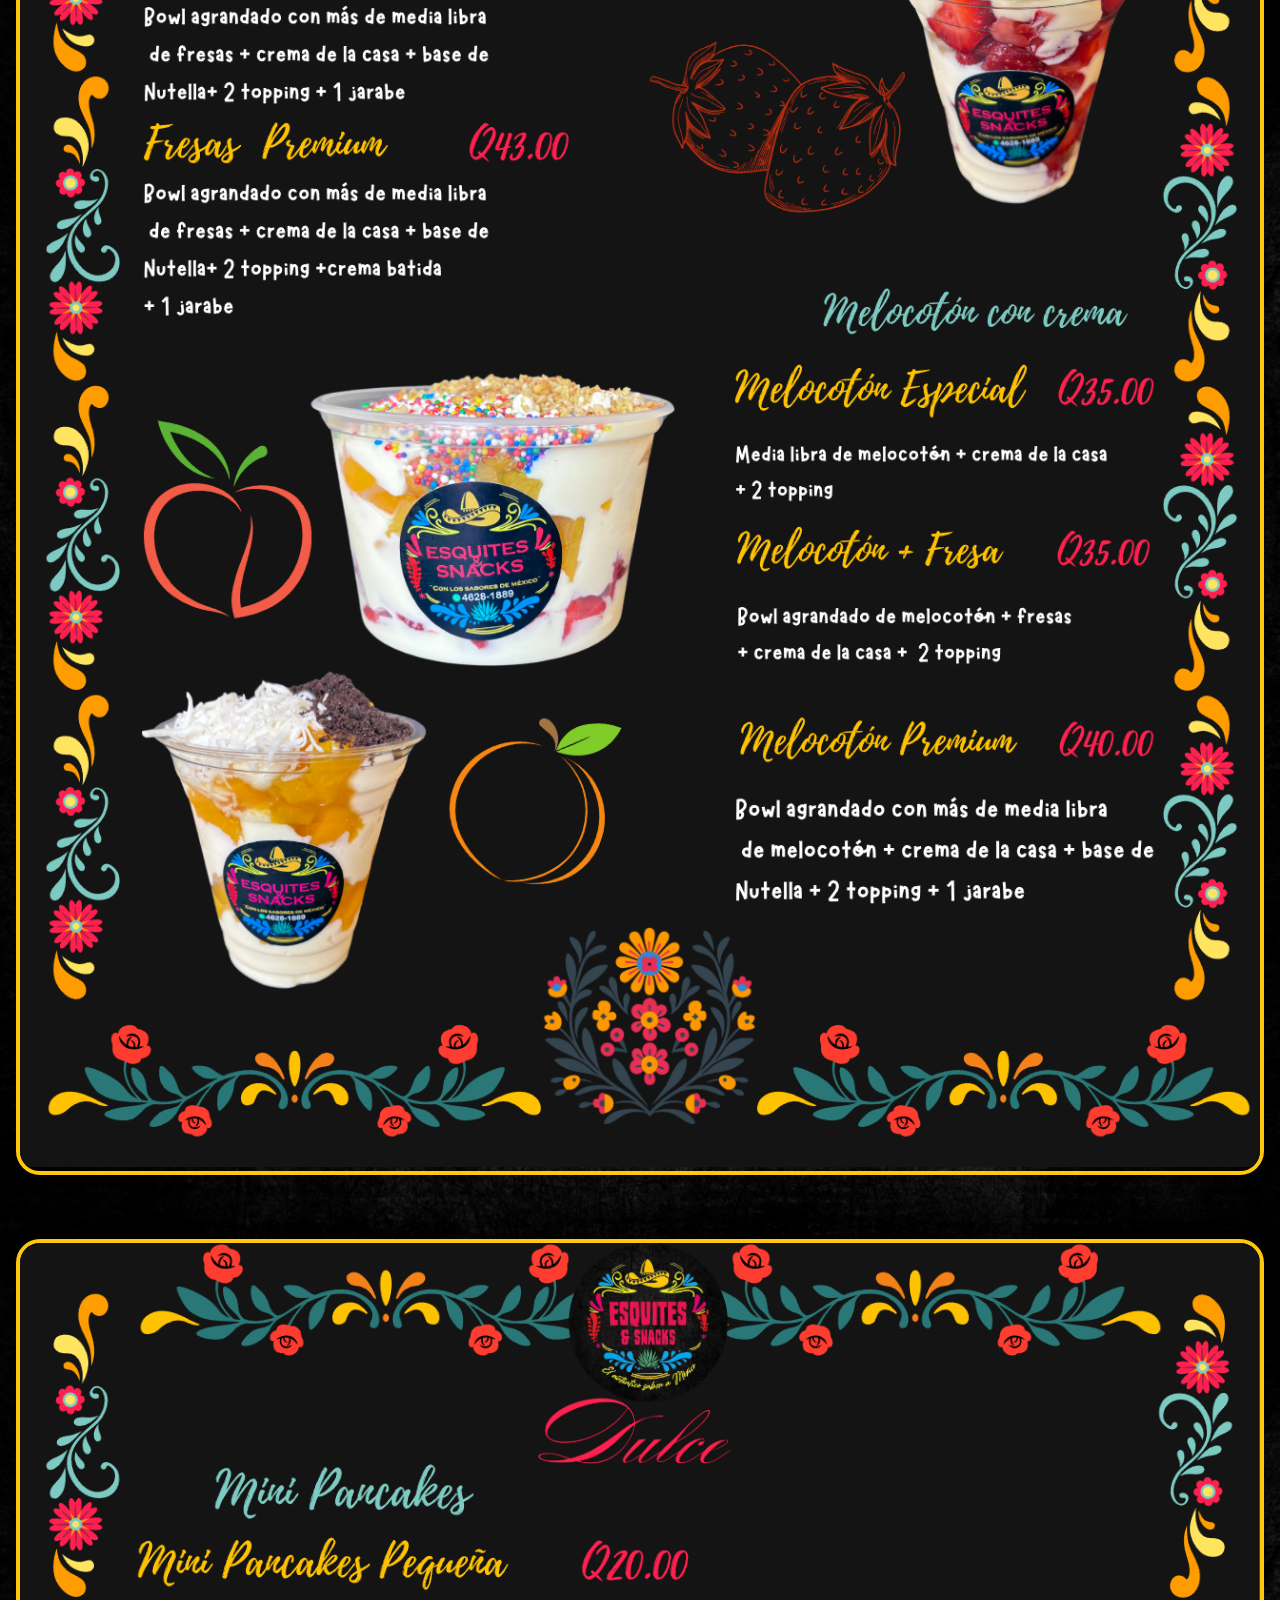
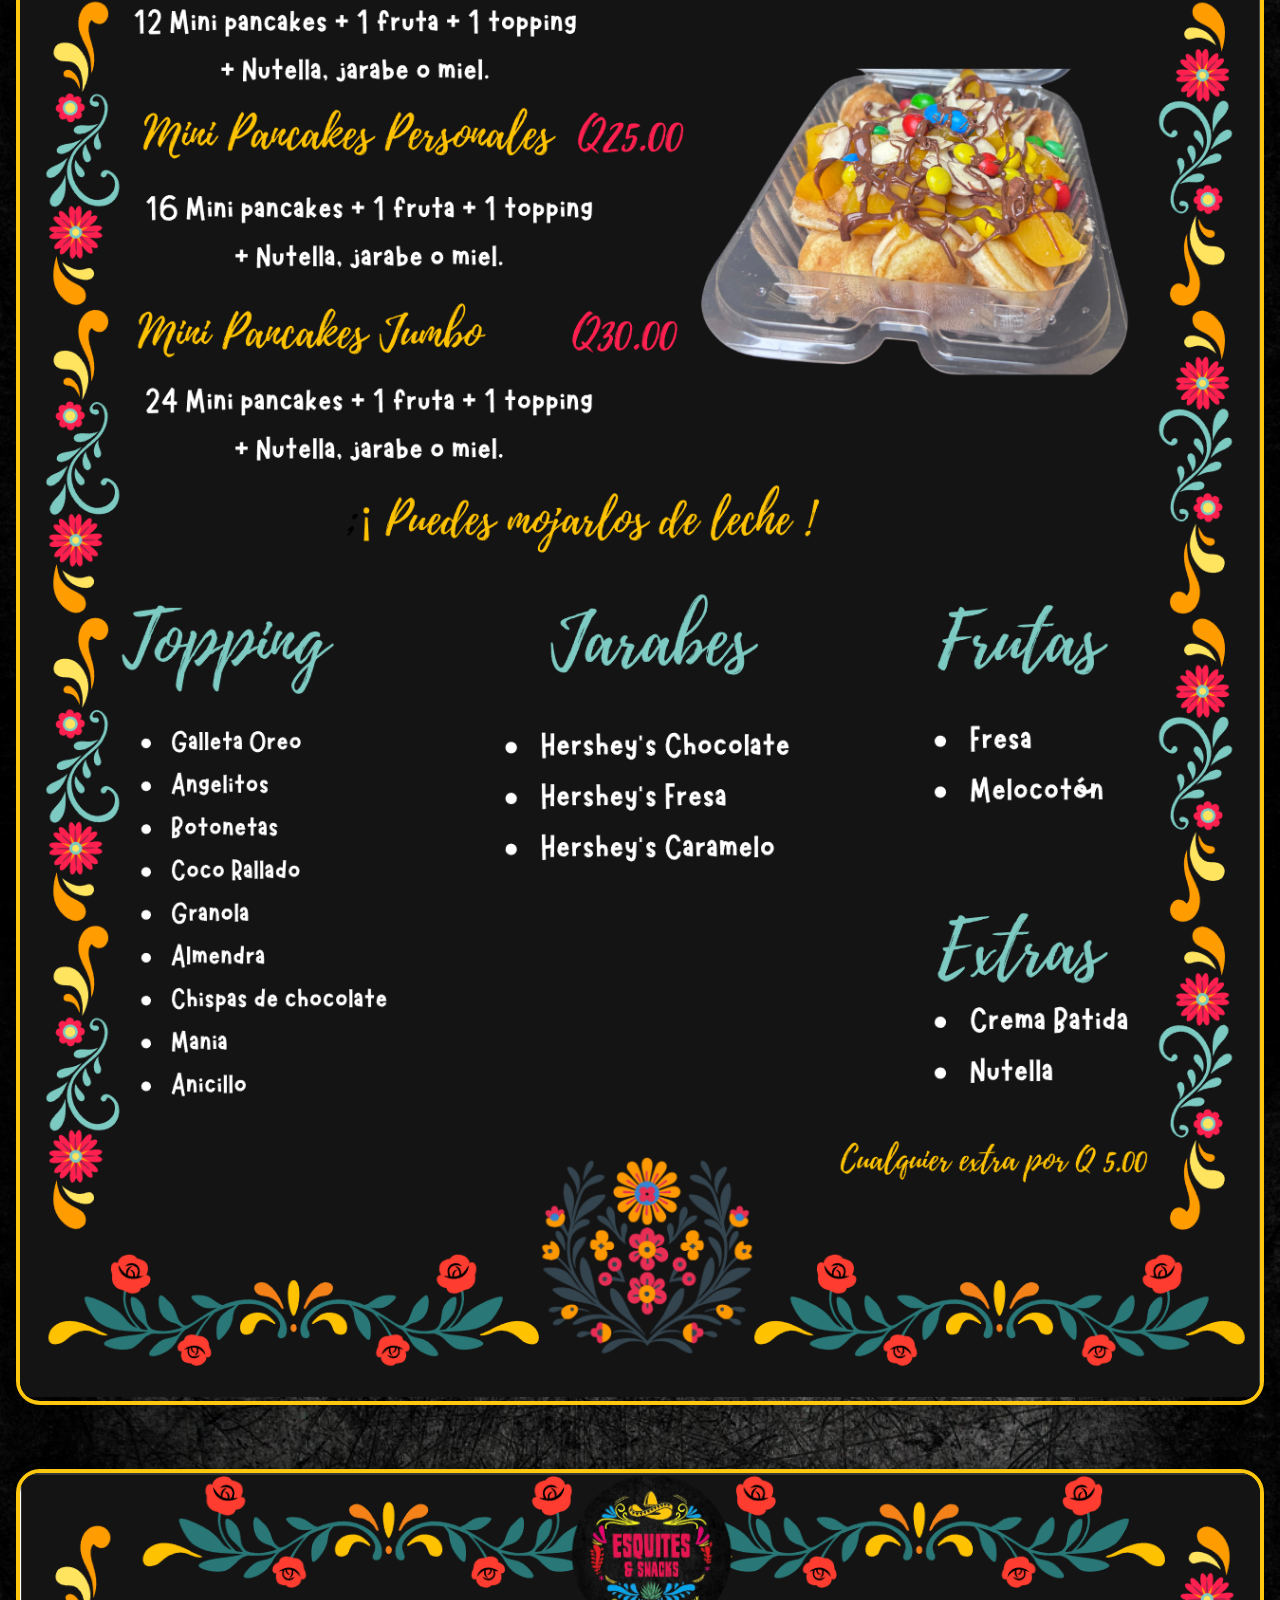
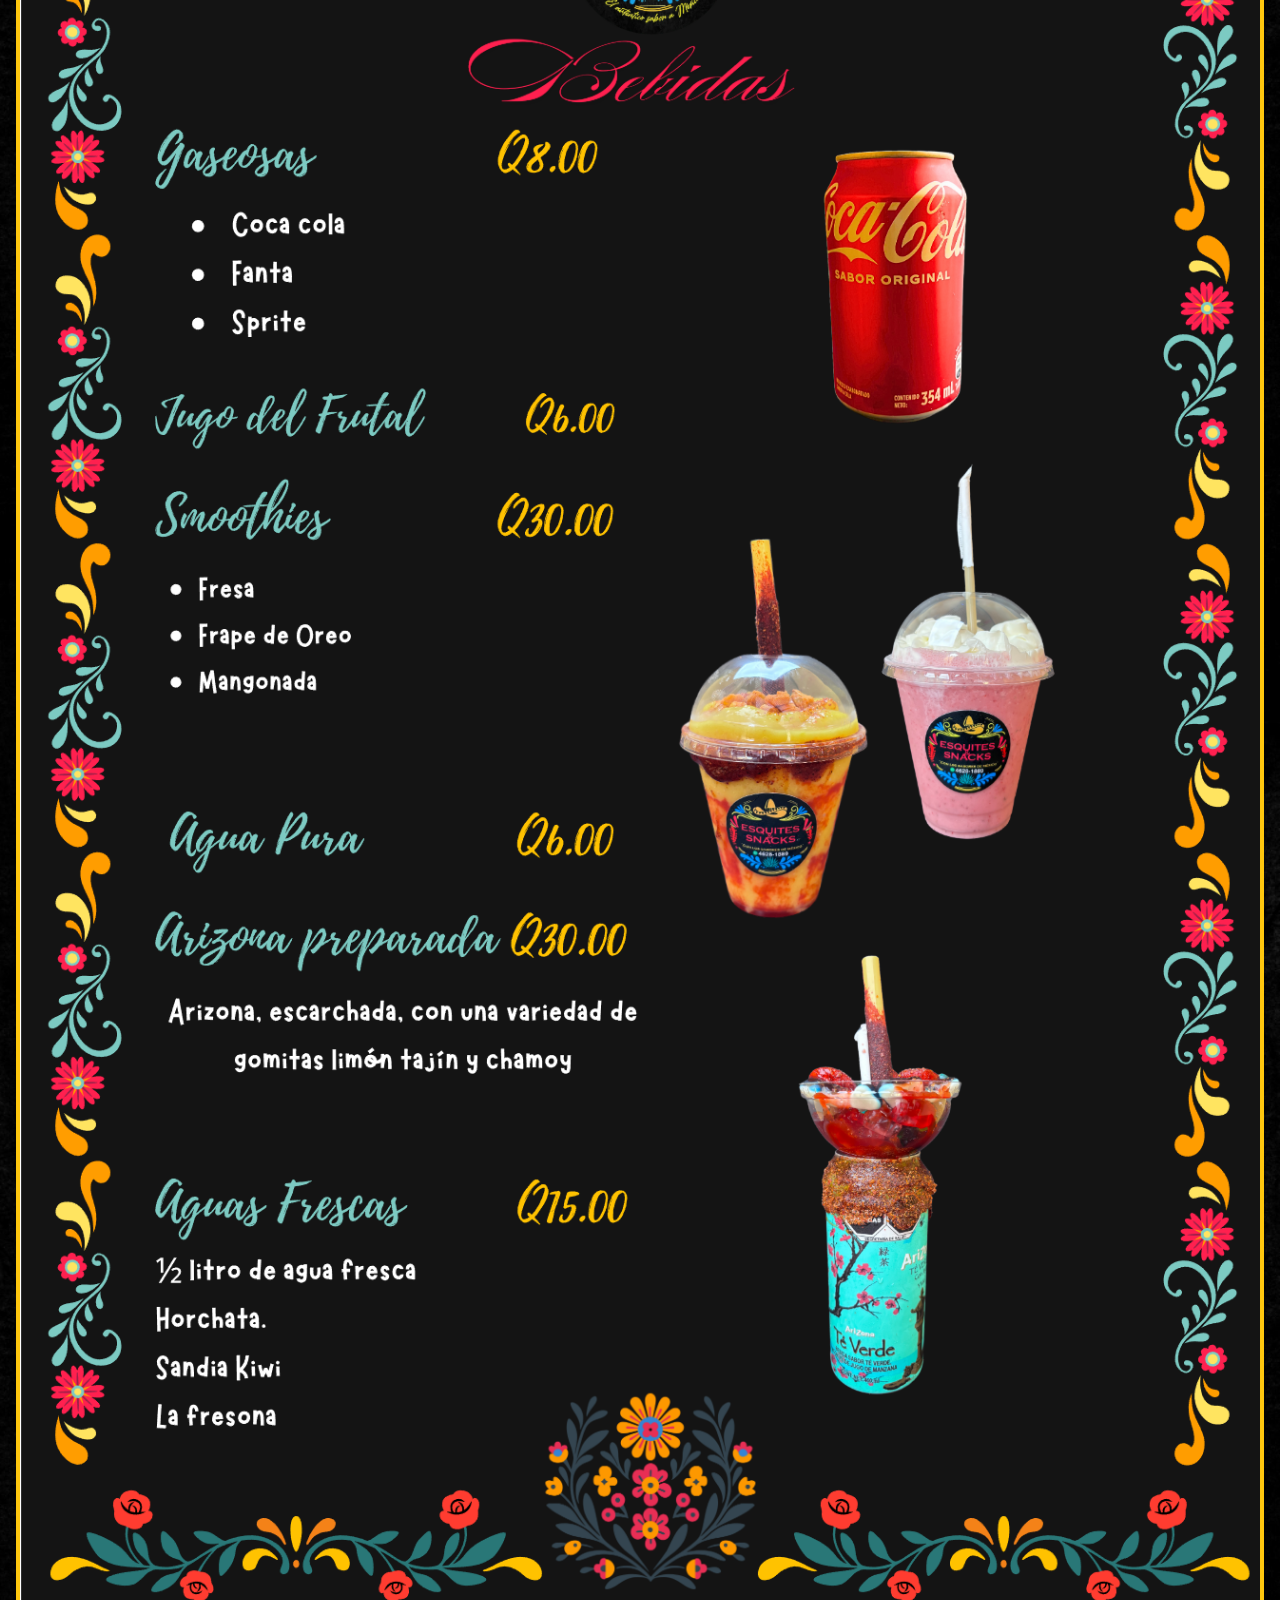
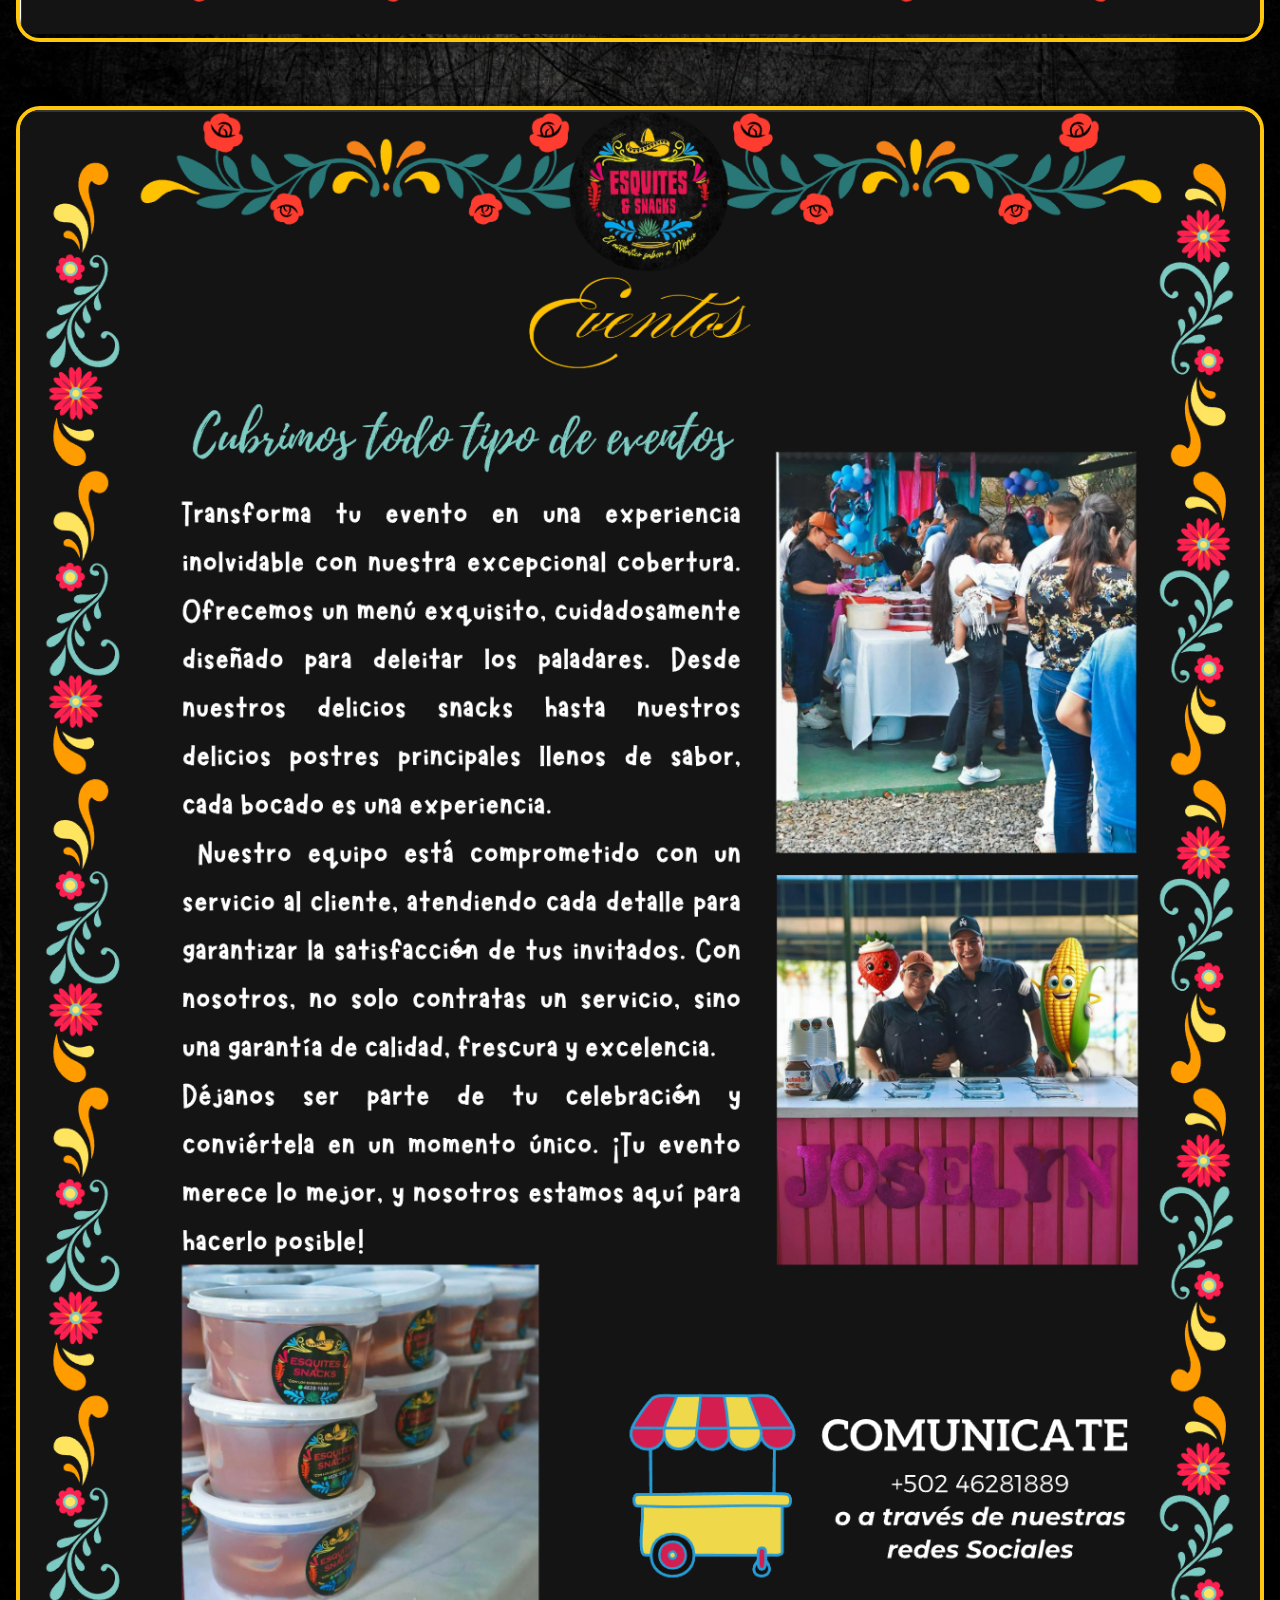
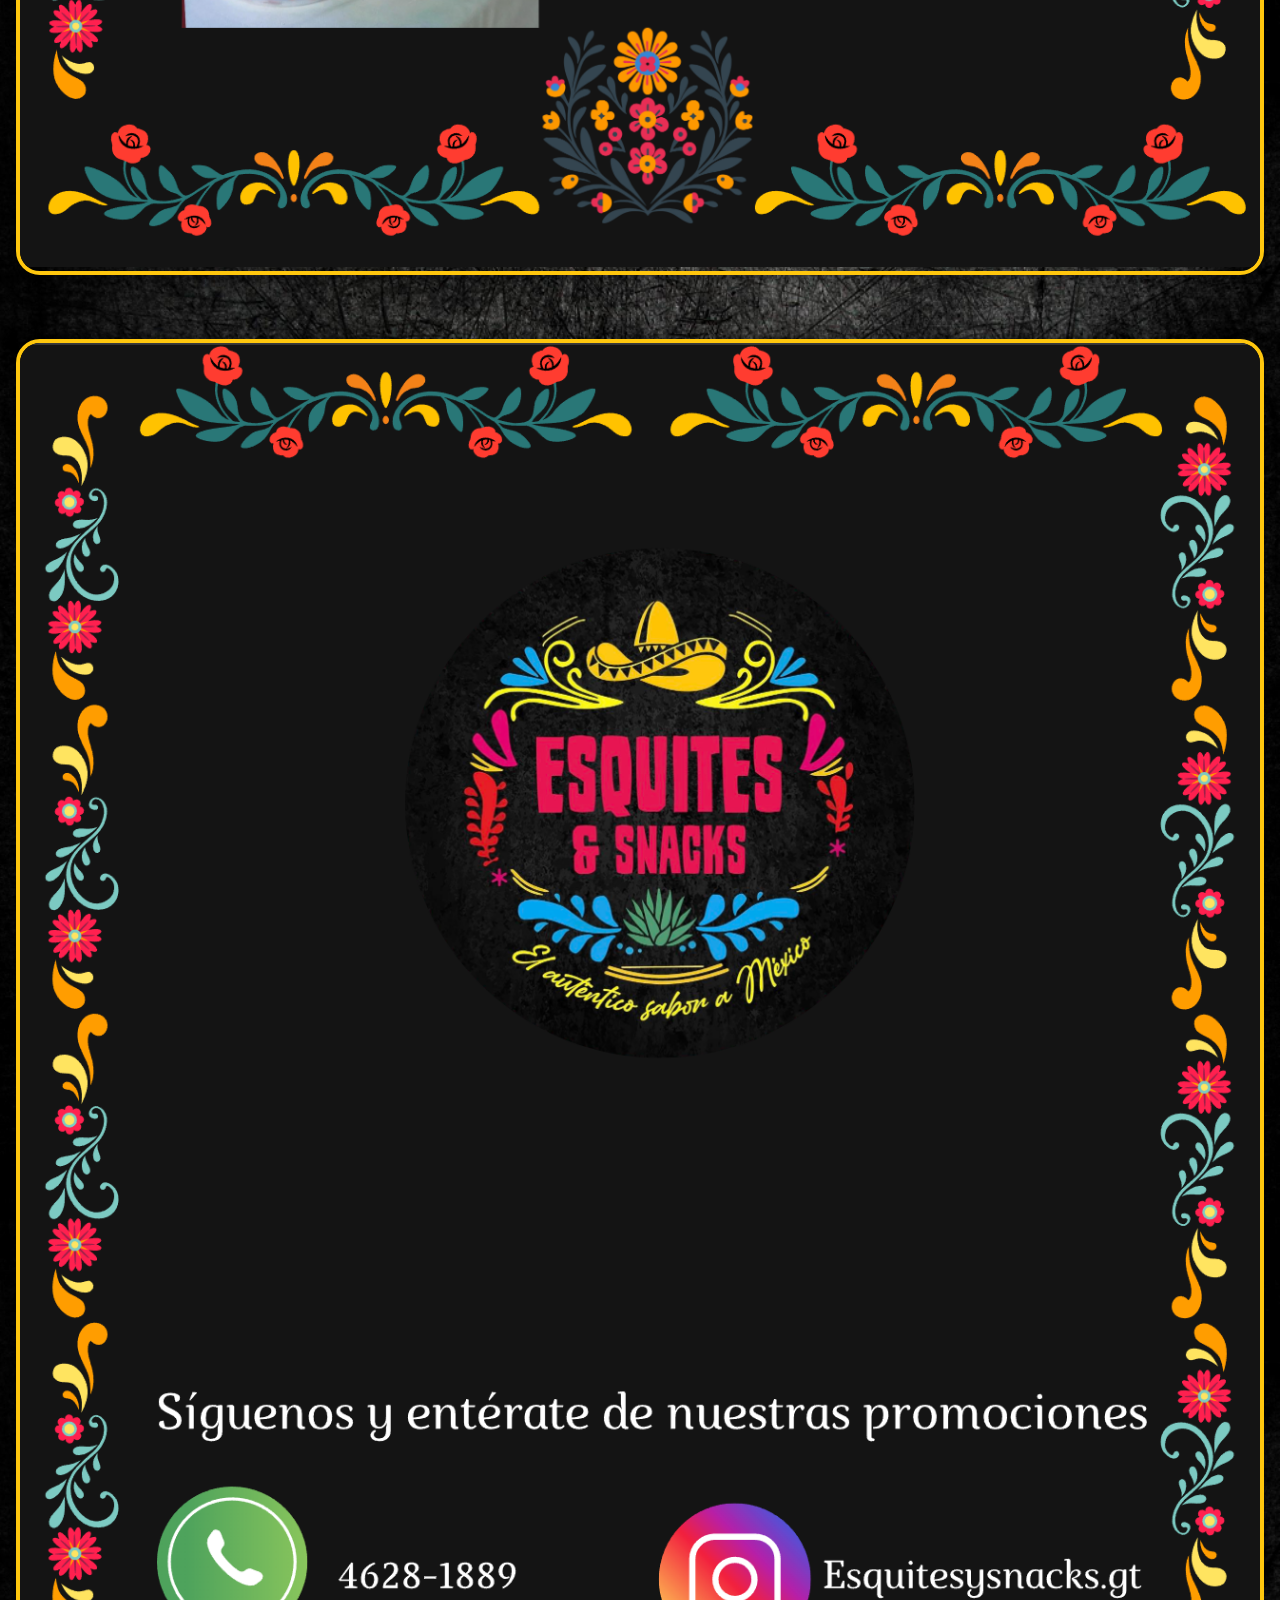
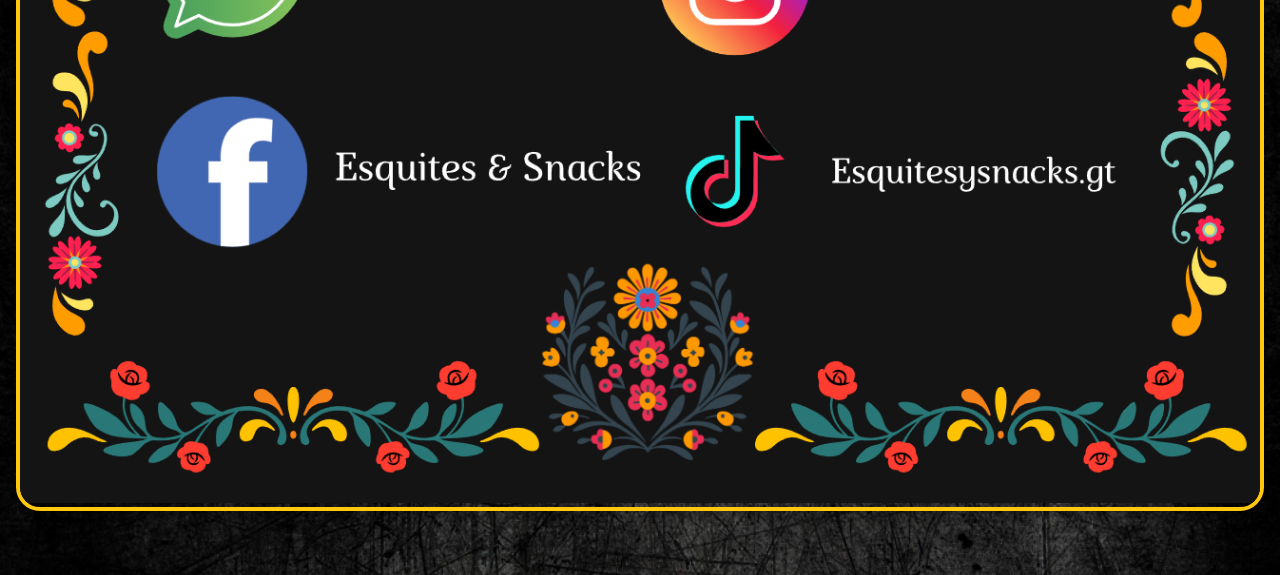
==== commit 79082698: "Set png" ====
--- a/menu.html
+++ b/menu.html
@@ -14,14 +14,14 @@
     </div>
 
     <div class="book" id="book">
-        <div class="page"><img src="/img/Page-01.svg" alt="Portada"></div>
-        <div class="page"><img src="/img/Page-02.svg" alt="Página 1"></div>
-        <div class="page"><img src="/img/Page-03.svg" alt="Página 2"></div>
-        <div class="page"><img src="/img/Page-04.svg" alt="Página 3"></div>
-        <div class="page"><img src="/img/Page-05.svg" alt="Página 3"></div>
-        <div class="page"><img src="/img/Page-06.svg" alt="Página 3"></div>
-        <div class="page"><img src="/img/Page-07.svg" alt="Página 3"></div>
-        <div class="page"><img src="/img/Page-08.svg" alt="Contraportada"></div>
+        <div class="page"><img src="/img/Page-01.png" alt="Portada"></div>
+        <div class="page"><img src="/img/Page-02.png" alt="Página 1"></div>
+        <div class="page"><img src="/img/Page-03.png" alt="Página 2"></div>
+        <div class="page"><img src="/img/Page-04.png" alt="Página 3"></div>
+        <div class="page"><img src="/img/Page-05.png" alt="Página 3"></div>
+        <div class="page"><img src="/img/Page-06.png" alt="Página 3"></div>
+        <div class="page"><img src="/img/Page-07.png" alt="Página 3"></div>
+        <div class="page"><img src="/img/Page-08.png" alt="Contraportada"></div>
     </div>
 
     <script></script>
--- a/css/menu.css
+++ b/css/menu.css
@@ -5,7 +5,7 @@
     display: flex;
     justify-content: center;
     flex-direction: column;
-    background-image: url(../img/background_lg.jpg);
+    background-image: url(../img/background_sm.jpg);
     background-repeat: repeat-y;
     background-size: contain;
 }
